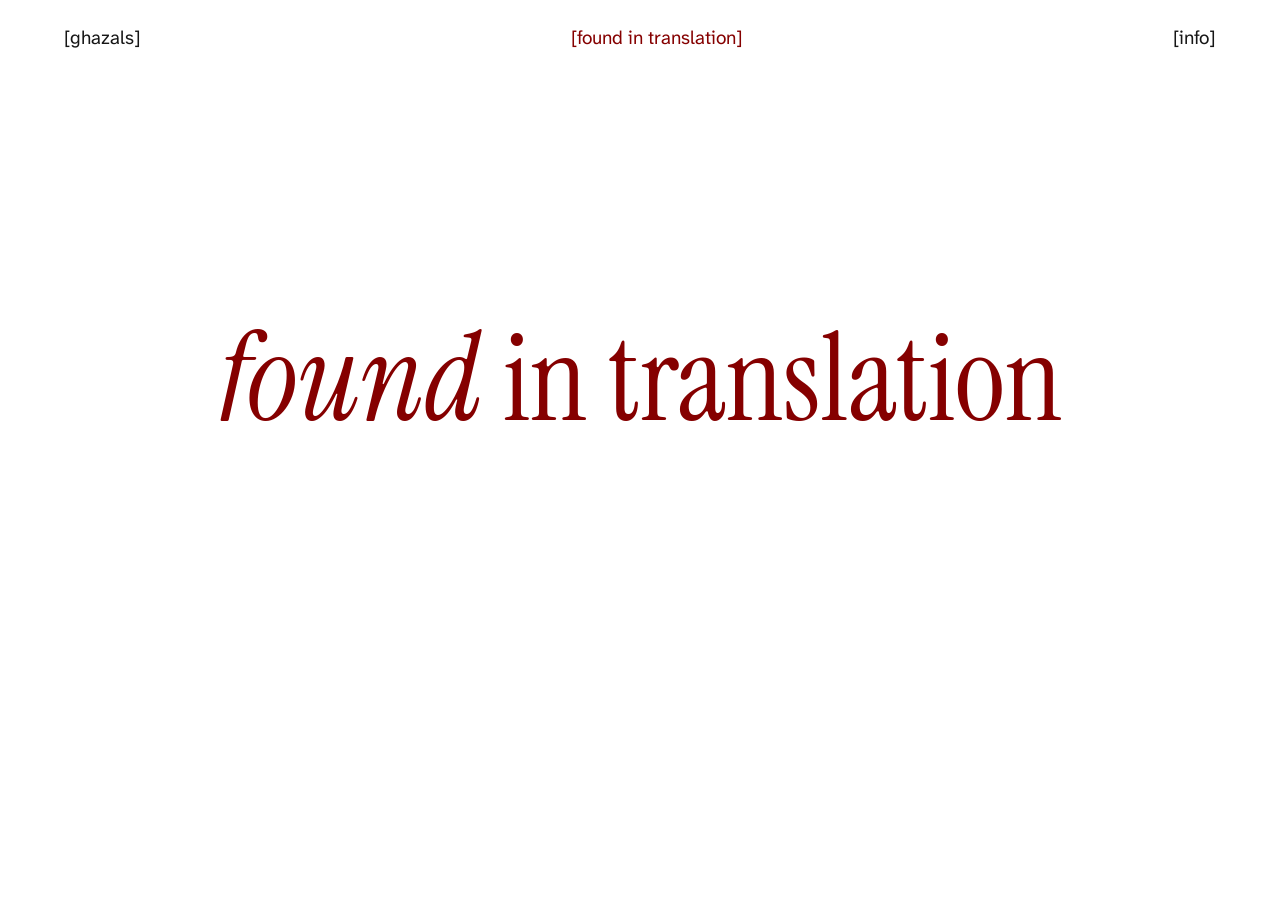
==== index.html @ 8b2f28ed "Generate pages from content, add listening and script choices - Build every page from content/*.json" ====
<!DOCTYPE html>
<html lang="en">
<head>
  <meta charset="UTF-8">
  <meta name="viewport" content="width=device-width, initial-scale=1.0">
  <title>Found in Translation</title>
  <meta name="description" content="A collection of ghazals in their original scripts, with translations and recordings.">
  <script>document.documentElement.classList.add("js");</script>
  <link rel="preconnect" href="https://fonts.googleapis.com">
  <link rel="preconnect" href="https://fonts.gstatic.com" crossorigin>
  <link href="https://fonts.googleapis.com/css2?family=Atkinson+Hyperlegible+Next:wght@400;600&family=Instrument+Serif:ital@0;1&family=Sumana:wght@400;700&family=Noto+Nastaliq+Urdu:wght@400;600&display=swap" rel="stylesheet">
  <link rel="stylesheet" href="style.css">
</head>
<body>
  <a class="skip" href="#main">Skip to content</a>
  <header class="site-nav">
    <a href="ghazals.html">[ghazals]</a>
    <a href="index.html" aria-current="page">[found in translation]</a>
    <a href="info.html">[info]</a>
  </header>

  <main id="main" class="home">
    <h1 id="title"><em>found</em> in translation</h1>
  </main>

  <div class="drift" aria-hidden="true">
      <div><span class="drift-text" data-s="deva" lang="ur-Deva" dir="ltr">फ़ाउंड इन ट्रांसलेशन</span></div>
      <div><span class="drift-text" data-s="arab" lang="ur" dir="rtl">بات کرنی مجھے مشکل</span></div>
      <div><span class="drift-text" data-s="deva" lang="ur-Deva" dir="ltr">फ़ाउंड</span></div>
      <div><span class="drift-text" data-s="arab" lang="ur" dir="rtl">کبھی ایسی تو نہ تھی</span></div>
      <div><span class="drift-text" data-s="deva" lang="ur-Deva" dir="ltr">ट्रांसलेशन</span></div>
      <div><span class="drift-text" data-s="arab" lang="ur" dir="rtl">جیسی اب ہے تری محفل</span></div>
      <div><span class="drift-text" data-s="deva" lang="ur-Deva" dir="ltr">कभी ऐसी तो न थी</span></div>
  </div>
</body>
</html>
---- style.css ----
/* Found in Translation

   Type
   --serif     Instrument Serif: titles and English translation
   --sans      Atkinson Hyperlegible Next: navigation, credits, controls, notes
   --deva      Sumana: poetry and titles in Devanagari
   --nastaliq  Noto Nastaliq Urdu: poetry and titles in Urdu script

   Colour roles
   --ink       text and titles
   --ink-2     explanations and supporting text
   --ink-3     labels, numerals, metadata (4.5:1 or better on white and on --wash)
   --accent    one maroon, used for exactly three things:
               the English translation, the site title, and interactive state
               (hover, current page, selected option, focus ring)
   --wash      background of a highlighted couplet or selected option
   --rule      hairlines */

:root {
  --paper: #ffffff;
  --ink: #161616;
  --ink-2: #3f3f3f;
  --ink-3: #636363;
  --accent: #850000;
  --wash: #f7eeee;
  --rule: #e3dddd;

  --serif: "Instrument Serif", Georgia, serif;
  --sans: "Atkinson Hyperlegible Next", "Atkinson Hyperlegible", system-ui, sans-serif;
  --deva: "Sumana", "Noto Serif Devanagari", serif;
  --nastaliq: "Noto Nastaliq Urdu", "Jameel Noori Nastaleeq", serif;

  --gutter: clamp(16px, 5vw, 64px);
  --measure: 1120px;
  --ease: cubic-bezier(.2, .6, .2, 1);
  --nav-h: 76px;
}

* {
  margin: 0;
  padding: 0;
  box-sizing: border-box;
}

html {
  scroll-padding-block-start: calc(var(--nav-h) + 24px);
}

body {
  font-family: var(--sans);
  font-size: 19px;
  line-height: 1.55;
  color: var(--ink);
  background: var(--paper);
  padding-block-start: var(--nav-h);
  overflow-x: hidden;
  -webkit-text-size-adjust: 100%;
}

a {
  color: inherit;
  text-underline-offset: 4px;
  text-decoration-thickness: 1px;
}

a:hover {
  color: var(--accent);
}

:focus-visible {
  outline: 2px solid var(--accent);
  outline-offset: 3px;
}

.skip {
  position: absolute;
  inset-inline-start: var(--gutter);
  inset-block-start: -100px;
  z-index: 20;
  padding: 10px 16px;
  background: var(--paper);
  border: 2px solid var(--accent);
}

.skip:focus {
  inset-block-start: 12px;
}

/* ---------- Scripts ---------- */

[lang="ur-Deva"], [lang="hi"] {
  font-family: var(--deva);
}

[lang="ur"] {
  font-family: var(--nastaliq);
}

bdi.native {
  color: var(--ink-3);
}

/* Only the chosen script and translation are shown.
   <html data-script data-trans> is set in the markup and updated by ghazal.js. */
html[data-script="deva"] [data-s]:not([data-s="deva"]),
html[data-script="arab"] [data-s]:not([data-s="arab"]),
html[data-script="latn"] [data-s]:not([data-s="latn"]),
html[data-trans="en"] [data-t]:not([data-t="en"]),
html[data-trans="hi"] [data-t]:not([data-t="hi"]) {
  display: none;
}

/* ---------- Bracketed navigation ---------- */

.site-nav {
  position: fixed;
  inset-block-start: 0;
  inset-inline: 0;
  z-index: 10;
  display: flex;
  justify-content: space-between;
  align-items: center;
  gap: 12px;
  min-block-size: var(--nav-h);
  padding-inline: var(--gutter);
  background: var(--paper);
}

.site-nav a {
  display: inline-flex;
  align-items: center;
  min-block-size: 44px;
  font-size: 19px;
  text-decoration: none;
  color: var(--ink);
  transition: color .18s var(--ease);
}

.site-nav a[aria-current="page"],
.site-nav a:hover {
  color: var(--accent);
}

/* ---------- Page frame ---------- */

main {
  max-inline-size: var(--measure);
  margin-inline: auto;
  padding: 0 var(--gutter) 72px;
}

.page-title {
  font-family: var(--serif);
  font-size: clamp(64px, 11vw, 150px);
  font-weight: 400;
  line-height: .95;
  margin-block: 24px 48px;
}

.label {
  font-size: 15px;
  font-weight: 600;
  letter-spacing: .06em;
  text-transform: uppercase;
  color: var(--ink-3);
  margin-block-end: 20px;
}

.label-sm {
  font-size: 16px;
  font-weight: 600;
  color: var(--ink-2);
}

.section {
  padding-block: 48px 8px;
}

.aside {
  max-inline-size: 40em;
  margin-block-end: 20px;
  color: var(--ink-2);
}

/* ---------- Ghazal: title block ---------- */

.work-head {
  padding-block: 24px 44px;
  border-block-end: 1px solid var(--rule);
}

.work-num {
  font-size: 16px;
  color: var(--ink-3);
  margin-block-end: 6px;
}

.work-title {
  font-family: var(--serif);
  font-size: clamp(54px, 9vw, 120px);
  font-weight: 400;
  line-height: .95;
  letter-spacing: -.01em;
  text-wrap: balance;
}

.work-title-script {
  margin-block-start: 18px;
  color: var(--ink-2);
}

.work-title-script [lang="ur-Deva"] {
  font-size: clamp(34px, 4.8vw, 56px);
  line-height: 1.35;
}

.work-title-script [lang="ur"] {
  display: inline-block;
  font-size: clamp(30px, 4.2vw, 48px);
  line-height: 2.1;
}

html[data-script="latn"] .work-title-script {
  display: none;
}

.credits {
  display: grid;
  grid-template-columns: repeat(auto-fit, minmax(200px, 1fr));
  gap: 22px 36px;
  margin-block-start: 36px;
}

.credits dt {
  font-size: 15px;
  color: var(--ink-3);
}

.credits dd {
  font-size: 19px;
  line-height: 1.35;
}

.credits dd small {
  display: block;
  margin-block-start: 2px;
  font-size: 15px;
  color: var(--ink-3);
}

.intro {
  max-inline-size: 38em;
  margin-block-start: 36px;
  font-size: 19px;
  line-height: 1.65;
  color: var(--ink-2);
}

/* ---------- Choices: recordings, script, translation ---------- */

.choice {
  border: 0;
  min-inline-size: 0;
}

.choice legend {
  font-size: 16px;
  font-weight: 600;
  color: var(--ink-2);
  margin-block-end: 10px;
}

.choice-options {
  display: flex;
  flex-wrap: wrap;
  gap: 8px;
}

.choice label {
  position: relative;
  cursor: pointer;
}

.choice input {
  position: absolute;
  opacity: 0;
  inline-size: 1px;
  block-size: 1px;
}

.choice label > span {
  display: inline-flex;
  align-items: center;
  gap: 8px;
  min-block-size: 44px;
  padding-inline: 16px;
  border: 1px solid var(--rule);
  border-radius: 22px;
  font-size: 17px;
  color: var(--ink);
  transition: border-color .18s var(--ease), background-color .18s var(--ease), color .18s var(--ease);
}

.choice label:hover > span {
  border-color: var(--accent);
}

.choice input:checked + span {
  border-color: var(--accent);
  background: var(--wash);
  color: var(--accent);
}

.choice input:focus-visible + span {
  outline: 2px solid var(--accent);
  outline-offset: 3px;
}

.choice bdi[lang="ur"] {
  font-size: 18px;
  line-height: 1;
}

.controls {
  display: flex;
  flex-wrap: wrap;
  gap: 20px 40px;
  margin-block-end: 28px;
}

.controls:empty {
  display: none;
}

/* ---------- Listen ---------- */

.now {
  margin-block-start: 24px;
  max-inline-size: 42em;
}

.now .who {
  font-family: var(--serif);
  font-size: 32px;
  line-height: 1.15;
}

.now .ctx {
  margin-block-start: 4px;
  color: var(--ink-2);
}

.now .about {
  margin-block-start: 8px;
  font-size: 17px;
  color: var(--ink-3);
}

.player {
  margin-block-start: 20px;
  max-inline-size: 640px;
}

.player:empty {
  display: none;
}

.player iframe {
  display: block;
  inline-size: 100%;
  border: 0;
}

.player .yt {
  aspect-ratio: 16 / 9;
}

.player .bc {
  block-size: 120px;
}

.player .provider {
  margin-block-start: 8px;
  font-size: 16px;
  color: var(--ink-3);
}

.player .missing {
  padding: 16px 18px;
  border: 1px dashed var(--ink-3);
  font-size: 17px;
  color: var(--ink-2);
}

/* Native audio player, for recordings hosted with the site */
.audio {
  display: grid;
  grid-template-columns: auto 1fr auto;
  align-items: center;
  gap: 16px;
  padding: 12px 16px;
  border: 1px solid var(--rule);
}

.audio button {
  inline-size: 48px;
  block-size: 48px;
  border-radius: 50%;
  border: 1px solid var(--ink);
  background: var(--paper);
  color: var(--ink);
  font: inherit;
  font-size: 15px;
  cursor: pointer;
}

.audio button:hover {
  border-color: var(--accent);
  color: var(--accent);
}

.audio input[type="range"] {
  inline-size: 100%;
  block-size: 24px;
  accent-color: var(--accent);
}

.audio .time {
  font-variant-numeric: tabular-nums;
  font-size: 16px;
  color: var(--ink-2);
}

.vmap-block {
  margin-block-start: 32px;
}

.vmap-caption {
  margin-block: 4px 12px;
  font-size: 16px;
  color: var(--ink-3);
}

.vmap {
  list-style: none;
  display: flex;
  flex-wrap: wrap;
  gap: 6px;
}

.vmap button {
  font: inherit;
  font-size: 16px;
  min-inline-size: 44px;
  block-size: 44px;
  padding-inline: 8px;
  border: 1px solid var(--ink-3);
  background: var(--paper);
  color: var(--ink);
  cursor: pointer;
  transition: background-color .18s var(--ease), border-color .18s var(--ease);
}

.vmap button[data-state="unknown"] {
  border-style: dashed;
  color: var(--ink-3);
}

.vmap button[data-state="omitted"] {
  border-color: var(--rule);
  color: var(--ink-3);
  text-decoration: line-through;
}

.vmap button[data-state="added"] {
  border: 2px solid var(--ink);
  font-weight: 600;
}

.vmap button sup {
  font-size: 12px;
}

.vmap button.is-active,
.vmap button:hover {
  background: var(--wash);
  border-color: var(--accent);
}

.vmap-legend {
  display: flex;
  flex-wrap: wrap;
  gap: 4px 20px;
  margin-block-start: 12px;
  font-size: 15px;
  color: var(--ink-3);
}

.vmap-legend span::before {
  content: "";
  display: inline-block;
  inline-size: 12px;
  block-size: 12px;
  margin-inline-end: 6px;
  border: 1px solid var(--ink-3);
  vertical-align: -1px;
}

.vmap-legend .lg-unknown::before { border-style: dashed; }
.vmap-legend .lg-added::before { border: 2px solid var(--ink); }

/* ---------- Poem and translation ---------- */

.columns-label {
  display: grid;
  grid-template-columns: 1fr 1fr;
  gap: 56px;
  padding-block-end: 10px;
  padding-inline: 68px 20px;
  font-size: 15px;
  color: var(--ink-3);
  border-block-end: 1px solid var(--rule);
}

.columns-label .tr-label {
  color: var(--accent);
}

.couplets {
  list-style: none;
}

.couplet {
  position: relative;
  display: grid;
  grid-template-columns: 1fr 1fr;
  gap: 10px 56px;
  align-items: start;
  padding-block: 26px;
  padding-inline: 68px 20px;
  border-block-end: 1px solid var(--rule);
  transition: background-color .22s var(--ease);
}

.couplet:focus {
  outline: none;
}

.couplet:focus-visible {
  outline: 2px solid var(--accent);
  outline-offset: -2px;
}

.couplet.is-active {
  background: var(--wash);
}

.c-num {
  position: absolute;
  inset-inline-start: 20px;
  inset-block-start: 30px;
  font-size: 16px;
  color: var(--ink-3);
}

.couplet.is-active .c-num {
  color: var(--accent);
}

.l {
  display: block;
  padding-inline-start: 1em;
  text-indent: -1em;
}

/* Each script gets its own size and leading, set by eye in the browser. */
.src [lang="ur-Deva"] {
  font-size: 24px;
  line-height: 1.8;
}

.src [lang="ur"] {
  font-size: 23px;
  line-height: 2.35;
}

.src [lang="ur-Latn"] {
  font-family: var(--sans);
  font-size: 20px;
  line-height: 1.75;
}

.src .refrain {
  color: var(--ink-2);
}

.tr {
  font-family: var(--serif);
  font-size: 26px;
  line-height: 1.4;
  color: var(--accent);
}

.tr-missing,
.text-note {
  font-family: var(--sans);
  font-size: 17px;
  color: var(--ink-3);
}

/* Glossary: opens with its couplet when scripting is on, always shown otherwise */
.gloss {
  grid-column: 1 / -1;
  display: grid;
  grid-template-rows: 1fr;
  transition: grid-template-rows .26s var(--ease), opacity .26s var(--ease);
}

.gloss > dl {
  overflow: hidden;
  display: flex;
  flex-wrap: wrap;
  gap: 6px 32px;
  padding-block-start: 10px;
  font-size: 16px;
  line-height: 1.5;
  color: var(--ink-2);
}

.gloss dt {
  display: inline;
  color: var(--ink);
}

.gloss .term[lang="ur-Deva"] { font-size: 18px; }
.gloss .term[lang="ur"] { font-size: 17px; line-height: 2; }
.gloss .term[lang="ur-Latn"] { font-weight: 600; }

.gloss .tl {
  margin-inline-start: 8px;
  color: var(--ink-3);
}

html[data-script="latn"] .gloss .tl {
  display: none;
}

.gloss dd {
  display: inline;
}

.gloss dd::before {
  content: ": ";
}

.js .gloss {
  grid-template-rows: 0fr;
  opacity: 0;
}

.js .couplet.is-active .gloss {
  grid-template-rows: 1fr;
  opacity: 1;
}

/* ---------- Notes and sources ---------- */

.notes {
  margin-block-start: 24px;
}

.notes-list {
  display: grid;
  gap: 22px;
  max-inline-size: 52em;
  font-size: 17px;
  color: var(--ink-2);
}

.notes-list > div {
  display: grid;
  grid-template-columns: 180px 1fr;
  gap: 4px 28px;
  padding-block-start: 18px;
  border-block-start: 1px solid var(--rule);
}

.notes-list dt {
  font-weight: 600;
  color: var(--ink);
}

.notes-list ul {
  list-style: none;
  display: grid;
  gap: 10px;
}

.notes-list .who,
.notes-list b {
  font-weight: 600;
  color: var(--ink);
}

.notes-list .ctx::after,
.notes-list .what::after {
  content: " · ";
}

.notes-list .what,
.notes-list .missing {
  color: var(--ink-3);
}

/* ---------- Previous / next ---------- */

.pager {
  display: grid;
  grid-template-columns: 1fr 1fr;
  gap: 24px;
  max-inline-size: var(--measure);
  margin-inline: auto;
  padding: 32px var(--gutter) 64px;
  border-block-start: 1px solid var(--rule);
}

.pager a {
  display: block;
  padding-block: 6px;
  text-decoration: none;
  color: var(--ink);
}

.pager .next {
  grid-column: 2;
  text-align: end;
}

.pager .dir {
  display: block;
  font-size: 17px;
  color: var(--ink-2);
}

.pager .to {
  display: block;
  margin-block-start: 2px;
  font-family: var(--serif);
  font-size: 28px;
  line-height: 1.2;
}

.pager a:hover .dir,
.pager a:hover .to {
  color: var(--accent);
}

/* ---------- Ghazal list ---------- */

.entries {
  list-style: none;
}

.entry {
  display: grid;
  grid-template-columns: 64px 1fr;
  gap: 0 24px;
  padding-block: 32px;
  border-block-start: 1px solid var(--rule);
}

.entry .n {
  font-size: 18px;
  color: var(--ink-3);
  padding-block-start: 12px;
}

.entry h2 {
  font-family: var(--serif);
  font-size: clamp(36px, 4.8vw, 56px);
  font-weight: 400;
  line-height: 1.05;
}

.entry h2 a {
  text-decoration: none;
}

.entry .meta {
  margin-block-start: 8px;
  font-size: 16px;
  color: var(--ink-3);
}

.entry .summary {
  margin-block-start: 14px;
  max-inline-size: 38em;
  line-height: 1.65;
  color: var(--ink-2);
}

/* ---------- Info ---------- */

.prose {
  max-inline-size: 38em;
}

.prose h2 {
  font-family: var(--serif);
  font-size: clamp(34px, 4.6vw, 50px);
  font-weight: 400;
  line-height: 1.1;
  margin-block-start: 56px;
}

.prose h2:first-child {
  margin-block-start: 0;
}

.prose p {
  margin-block-start: 14px;
  font-size: 20px;
  line-height: 1.7;
  color: var(--ink-2);
}

/* ---------- Home ---------- */

.home {
  min-block-size: calc(100vh - var(--nav-h) - 72px);
  display: grid;
  place-items: center;
}

#title {
  position: relative;
  z-index: 1;
  font-family: var(--serif);
  font-size: clamp(56px, 9.5vw, 128px);
  font-weight: 400;
  line-height: .95;
  text-align: center;
  color: var(--accent);
  margin-block-end: 8vh;
}

.drift {
  position: fixed;
  inset: 0;
  z-index: -1;
  overflow: hidden;
  pointer-events: none;
}

.drift > div {
  position: absolute;
  opacity: 0;
  color: var(--ink-3);
  animation: drift 12s linear infinite;
}

.drift [lang="ur-Deva"] { font-size: 26px; }
.drift [lang="ur"] { font-size: 23px; line-height: 2.2; }

.drift > div:nth-child(1) { inset-inline-start: 8vw;  inset-block-start: 18vh; animation-delay: 0s; }
.drift > div:nth-child(2) { inset-inline-start: 58vw; inset-block-start: 14vh; animation-delay: 4s; }
.drift > div:nth-child(3) { inset-inline-start: 52vw; inset-block-start: 66vh; animation-delay: 8s; }
.drift > div:nth-child(4) { inset-inline-start: 12vw; inset-block-start: 72vh; animation-delay: 6s; }
.drift > div:nth-child(5) { inset-inline-start: 74vw; inset-block-start: 28vh; animation-delay: 2s; }
.drift > div:nth-child(6) { inset-inline-start: 5vw;  inset-block-start: 58vh; animation-delay: 10s; }
.drift > div:nth-child(7) { inset-inline-start: 36vw; inset-block-start: 84vh; animation-delay: 5s; }

@keyframes drift {
  0%   { opacity: 0; transform: scale(.9); }
  20%  { opacity: .7; transform: scale(1); }
  45%  { opacity: .7; }
  70%  { opacity: 0; transform: scale(1.35); }
  100% { opacity: 0; }
}

/* ---------- Small screens ---------- */

@media (max-width: 760px) {
  :root {
    --nav-h: 60px;
  }

  body {
    font-size: 18px;
  }

  .site-nav a {
    font-size: 16px;
  }

  .columns-label {
    display: none;
  }

  .couplet {
    grid-template-columns: 1fr;
    padding-block: 22px;
    padding-inline: 42px 12px;
  }

  .c-num {
    inset-inline-start: 12px;
    inset-block-start: 28px;
  }

  .src [lang="ur-Deva"] { font-size: 20px; }
  .src [lang="ur"] { font-size: 19px; line-height: 2.3; }
  .src [lang="ur-Latn"] { font-size: 19px; }

  .tr {
    font-size: 23px;
    padding-block-start: 4px;
  }

  .notes-list > div {
    grid-template-columns: 1fr;
  }

  .entry {
    grid-template-columns: 1fr;
  }

  .entry .n {
    padding-block-start: 0;
  }

  .pager .to {
    font-size: 22px;
  }

  .drift [lang="ur-Deva"] { font-size: 18px; }
  .drift [lang="ur"] { font-size: 17px; }

  .drift > div:nth-child(2) { inset-inline-start: 40vw; inset-block-start: 10vh; }
  .drift > div:nth-child(5) { inset-inline-start: 56vw; inset-block-start: 26vh; }
  .drift > div:nth-child(6) { inset-block-start: 62vh; }
}

@media (prefers-reduced-motion: reduce) {
  *,
  *::before,
  *::after {
    transition-duration: 0s !important;
  }

  .drift > div {
    animation: none;
    opacity: .35;
  }
}
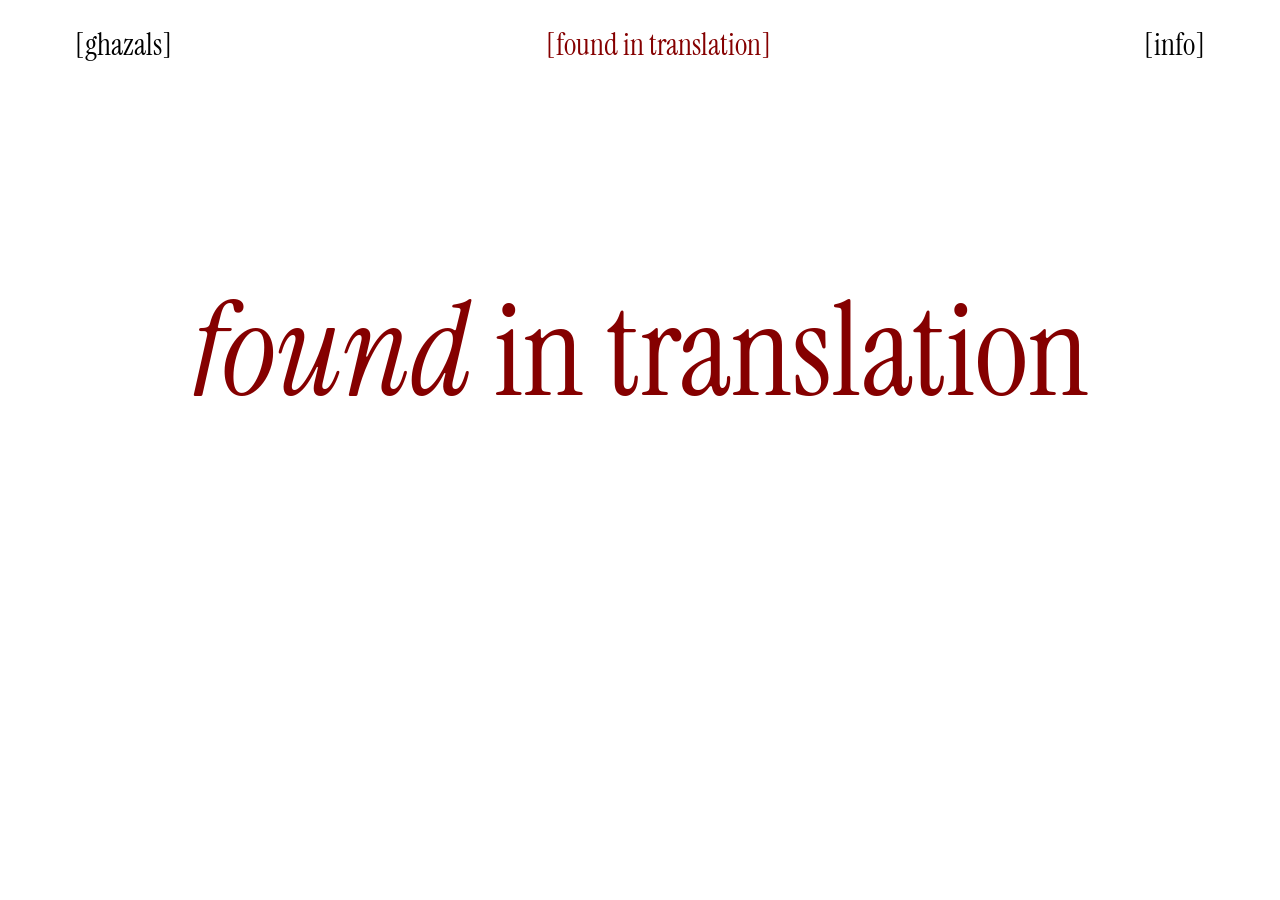
==== commit 75176c8c: "Make the header a real nav, first in the page, with current-page state The [ghazals] [found in trans" ====
--- a/index.html
+++ b/index.html
@@ -1,36 +1,39 @@
-<!DOCTYPE html>
+<!DOCTYPE html> 
 <html lang="en">
 <head>
-  <meta charset="UTF-8">
-  <meta name="viewport" content="width=device-width, initial-scale=1.0">
-  <title>Found in Translation</title>
-  <meta name="description" content="A collection of ghazals in their original scripts, with translations and recordings.">
-  <script>document.documentElement.classList.add("js");</script>
-  <link rel="preconnect" href="https://fonts.googleapis.com">
-  <link rel="preconnect" href="https://fonts.gstatic.com" crossorigin>
-  <link href="https://fonts.googleapis.com/css2?family=Atkinson+Hyperlegible+Next:wght@400;600&family=Instrument+Serif:ital@0;1&family=Sumana:wght@400;700&family=Noto+Nastaliq+Urdu:wght@400;600&display=swap" rel="stylesheet">
-  <link rel="stylesheet" href="style.css">
+    <meta charset="UTF-8">
+    <meta name="viewport" content="width=device-width, initial-scale=1.0">
+    <title>Project 1</title>
+    <link rel="preconnect" href="https://fonts.googleapis.com">
+    <link rel="preconnect" href="https://fonts.gstatic.com" crossorigin>
+    <link href="https://fonts.googleapis.com/css2?family=Instrument+Serif:ital@0;1&display=swap" rel="stylesheet">
+    <link href="https://fonts.googleapis.com/css2?family=Sumana:wght@400;700&display=swap" rel="stylesheet">
+    <link rel="stylesheet" href="entry1.css">
 </head>
 <body>
-  <a class="skip" href="#main">Skip to content</a>
-  <header class="site-nav">
-    <a href="ghazals.html">[ghazals]</a>
-    <a href="index.html" aria-current="page">[found in translation]</a>
-    <a href="info.html">[info]</a>
+  <header>
+    <nav class="site-nav" aria-label="Site">
+      <a href="song.html" class="nav-link no-underline">[ghazals]</a>
+      <a href="index.html" class="nav-link no-underline" aria-current="page">[found in translation]</a>
+      <a href="info.html" class="nav-link no-underline">[info]</a>
+    </nav>
   </header>
+  <div class="content">
+    <h1 id="title"><em>found</em> in translation</h1>
+  </div>
+  <!-- removed for now <h2 id="subtitle">....a collection of ghazals & their translations</h2> -->
 
-  <main id="main" class="home">
-    <h1 id="title"><em>found</em> in translation</h1>
-  </main>
+  <!-- Hindi Text Section -->
+  <div class="animated-text-wrapper">
+    <div class="text-container sumana-regular">
+        <div>फ़ाउंड इन ट्रांसलेशन</div>  <!-- 1 -->
+          <div>फ़ाउंड</div> <!-- 2 -->
+          <div>इन </div> <!-- 3 -->
+          <div>ट्रांसलेशन</div> <!-- 4 -->
+          <div>फ़ाउंड इन ट्रांसलेशन</div>  <!-- 5 -->
+          <div> इन ट्रांसलेशन</div>  <!-- 6 -->
+      </div>
+  </div>
 
-  <div class="drift" aria-hidden="true">
-      <div><span class="drift-text" data-s="deva" lang="ur-Deva" dir="ltr">फ़ाउंड इन ट्रांसलेशन</span></div>
-      <div><span class="drift-text" data-s="arab" lang="ur" dir="rtl">بات کرنی مجھے مشکل</span></div>
-      <div><span class="drift-text" data-s="deva" lang="ur-Deva" dir="ltr">फ़ाउंड</span></div>
-      <div><span class="drift-text" data-s="arab" lang="ur" dir="rtl">کبھی ایسی تو نہ تھی</span></div>
-      <div><span class="drift-text" data-s="deva" lang="ur-Deva" dir="ltr">ट्रांसलेशन</span></div>
-      <div><span class="drift-text" data-s="arab" lang="ur" dir="rtl">جیسی اب ہے تری محفل</span></div>
-      <div><span class="drift-text" data-s="deva" lang="ur-Deva" dir="ltr">कभी ऐसी तो न थी</span></div>
-  </div>
 </body>
 </html>
--- a/entry1.css
+++ b/entry1.css
@@ -0,0 +1,246 @@
+*{
+  margin: 0;
+  padding: 0;
+  box-sizing: border-box;
+  }
+  body {
+  font-family: "instrument-serif", serif;
+  margin-top: 40px;
+  padding-top: 60px;
+  overflow-x: hidden;
+  }
+  
+  header {
+    padding: 25px;
+    position: fixed;
+    top: 0;
+    width: 100%;
+    z-index: 10;
+  }
+
+  /* Site nav: [ghazals] [found in translation] [info]; the current page is red */
+  .site-nav {
+    display: flex;
+    justify-content: space-between;
+    align-items: center;
+  }
+
+  .nav-link {
+    font-family: "Instrument Serif", serif;
+    font-size: 30px;
+    color: rgb(0, 0, 0);
+    padding: 0 50px;
+  }
+
+  .nav-link[aria-current] {
+    color: #850000;
+  }
+
+  .nav-link:focus-visible {
+    outline: 1px solid #850000;
+    outline-offset: 4px;
+  }
+
+  .no-underline {
+    text-decoration: none;
+    color: inherit;
+    }
+  
+  .no-underline h2{
+      text-decoration: none;
+      color: inherit;
+      }
+  
+  .no-underline:hover, 
+  .no-underline:hover h2 {
+      color: #a60000 !important; /* Prevents color change on hover */
+    }
+
+  .instrument-serif-regular {
+  font-family: "Instrument Serif", serif;
+  font-weight: 400;
+  font-style: normal;
+  }
+
+  .instrument-serif-regular-italic {
+  font-family: "Instrument Serif", serif;
+  font-weight: 400;
+  font-style: italic;
+  }
+
+  /* Apply specific font styles to elements */
+  p {
+  font-family: "Instrument Serif", serif;
+  font-size: 30px;
+  font-weight: lighter;
+  color: rgb(0, 0, 0);
+  padding-left: 50px;
+  padding-right: 50px;
+  margin-bottom: 50px;
+}
+
+  h3 {
+  font-family: "Instrument Serif", serif;
+  font-size: 30px;
+  font-weight: lighter;
+  color: rgb(0, 0, 0);
+  /* padding-left: 160px; */
+  padding-left: 50px;
+  padding-right: 50px;
+  margin-bottom: 0px;
+  }
+
+  h2 {
+  font-family: "Instrument Serif", serif;
+  font-size: 50px;
+  font-weight: lighter;
+  color: rgb(0, 0, 0);
+  padding-left: 50px;
+  padding-right: 50px;
+  margin-bottom: 0px;
+  line-height: 80px;
+  }
+
+  h1 {
+  font-family: "Instrument Serif", serif;
+  font-size: 130px;
+  font-weight: lighter;
+  color: rgb(0, 0, 0);
+  padding-left: 50px;
+  padding-right: 50px;
+  /* padding-top: 20px;
+  margin-bottom: 20px; */
+  }
+  
+/* Text Animation Section */
+.animated-text-wrapper {
+  position: absolute;
+  top: 0;
+  left: 0;
+  width: 100vw;
+  height: 100vh;
+  overflow: hidden;
+  z-index: -1; /* Place it behind other content */
+}
+
+.sumana-regular {
+  font-family: "Sumana", serif;
+  font-weight: 400;
+  font-style: normal;
+}
+
+.sumana-bold {
+  font-family: "Sumana", serif;
+  font-weight: 700;
+  font-style: normal;
+}
+
+.text-container {
+  font-weight: lighter;
+  font-family: "Sumana", serif;
+  font-size: 40px;
+  position: absolute;
+  top: 0;
+  left: 0;
+  width: 100%;
+  height: 100%;
+  display: flex;
+  justify-content: center;
+  align-items: center;
+}
+
+.text-container > div {
+  animation: come2life linear 10s infinite;
+  transform-origin: center center;
+  opacity: 0;
+  position: absolute;
+  backface-visibility: show;
+  color: rgb(0, 0, 0); /* animated text color - all */ 
+}
+
+.text-container > div:nth-child(1) { 
+  left: 10vw;
+  top: 20vh;
+  animation-delay: 0s;
+}
+
+.text-container > div:nth-child(2) {
+  left: 55vw;
+  top: 15vh;
+  animation-delay: 4s;
+}
+
+.text-container > div:nth-child(3) {
+  left: 50vw;
+  top: 50vh;
+  animation-delay: 8s;
+}
+
+.text-container > div:nth-child(4) {
+  left: 25vw;
+  top: 70vh;
+  animation-delay: 6s;
+}
+
+.text-container > div:nth-child(5) {
+  top: 70vh;
+  animation-delay: 2s;
+  right: 15vw;
+}
+
+.text-container > div:nth-child(6) {
+  top: 10vh;
+  animation-delay: 8s;
+  right: 15vw;
+  font-size: xx-large;
+  color: rgb(0, 0, 0);
+}
+
+#title {
+  text-align: center;
+  /*margin-top: 160px;  Adjust the value as needed */
+  top: 13vw;
+  position: relative;
+  z-index: 1; /* Ensure it is above the animation */
+  color: #850000; /* Ensure the title text is visible */
+}
+
+@keyframes come2life {
+  0% {
+      transform: scale3d(0,0,1) rotate(0.02deg);
+      opacity: 0;
+      filter: blur(10px);
+  }
+  25% {
+      transform: scale3d(1,1,1) rotate(0.02deg);
+      opacity: 1;
+      filter: blur(0px);
+  }
+  40% {
+      opacity: 1;
+      filter: blur(0px);
+  }
+  80% {
+      opacity: 0;
+  }
+  100% {
+      transform: scale3d(4,4,1) rotate(0.02deg);
+      filter: blur(10px);
+  }
+}
+
+/* Responsive Design Adjustments */
+@media (max-width: 768px) {
+  .site-nav {
+      flex-direction: column;
+      align-items: flex-start;
+  }
+
+  .animated-text-wrapper {
+      height: 60vh; /* Adjust height for mobile */
+  }
+
+  .text-container > div {
+      font-size: 24px; /* Smaller font size on mobile */
+  }
+}
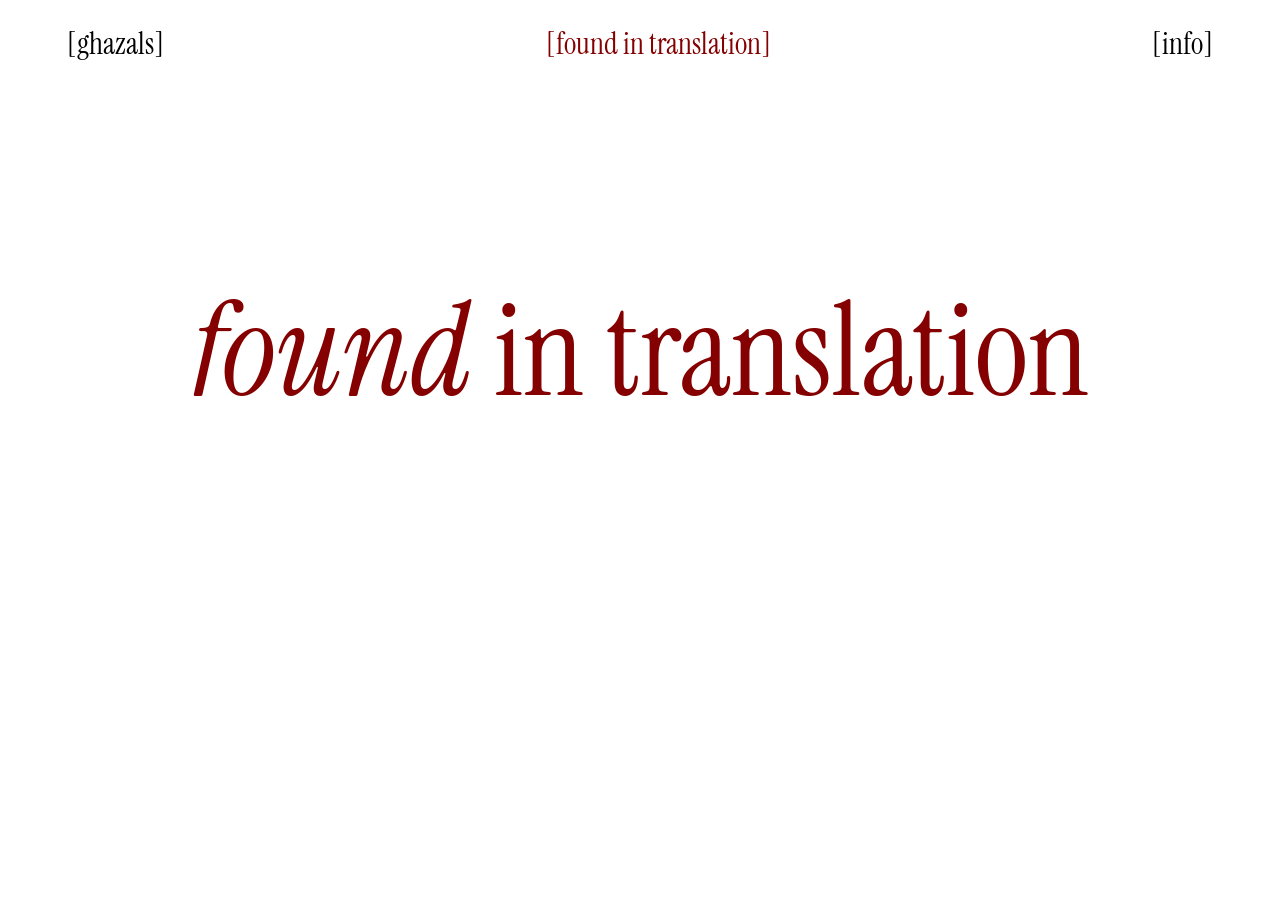
==== commit 90f6dbf3: "Merge entry1.css into style.css; one stylesheet for every page The landing page's rules (title, anim" ====
--- a/index.html
+++ b/index.html
@@ -8,9 +8,9 @@
     <link rel="preconnect" href="https://fonts.gstatic.com" crossorigin>
     <link href="https://fonts.googleapis.com/css2?family=Instrument+Serif:ital@0;1&display=swap" rel="stylesheet">
     <link href="https://fonts.googleapis.com/css2?family=Sumana:wght@400;700&display=swap" rel="stylesheet">
-    <link rel="stylesheet" href="entry1.css">
+    <link rel="stylesheet" href="style.css">
 </head>
-<body>
+<body class="home">
   <header>
     <nav class="site-nav" aria-label="Site">
       <a href="song.html" class="nav-link no-underline">[ghazals]</a>
--- a/style.css
+++ b/style.css
@@ -0,0 +1,604 @@
+*{
+margin: 0;
+padding: 0;
+box-sizing: border-box;
+}
+
+body {
+font-family: "instrument-serif", serif;
+margin-top: 40px;
+padding-top: 60px;
+overflow-x: hidden;
+}
+header {
+padding: clamp(12px, 2vw, 25px) clamp(16px, 5.25vw, 75px); /* the side padding used to sit on each nav link */
+background-color: #ffffff;
+position: fixed;
+top: 0;
+width: 100%;
+z-index: 10;
+}
+/* Site nav: [ghazals] [found in translation] [info]; the current page is red */
+.site-nav {
+display: flex;
+flex-wrap: wrap;
+justify-content: space-between;
+align-items: center;
+column-gap: 0.5em;
+}
+.nav-link {
+font-family: "Instrument Serif", serif;
+font-size: clamp(18px, 0.9rem + 1.2vw, 30px);
+padding: 0;
+}
+.nav-link[aria-current] {
+color: #850000;
+}
+.nav-link:focus-visible {
+outline: 1px solid #850000;
+outline-offset: 4px;
+}
+
+
+/* [prev] / [next] */
+.pager {
+  display: flex;
+  justify-content: space-between;
+  max-width: 1100px;
+  margin: 0 auto;
+  padding: 25px clamp(16px, 3.5vw, 50px) 50px;
+  font-family: "Instrument Serif", serif;
+  font-size: clamp(20px, 1rem + 1.1vw, 30px);
+}
+
+.pager a:only-child {
+  margin-left: auto; /* a lone [next] sits on the right */
+}
+
+.pager a:focus-visible {
+  outline: 1px solid #850000;
+  outline-offset: 4px;
+}
+/* currently hidden 
+.scroll-to-top {
+position: fixed;
+bottom: 20px;
+right: 20px;
+width: 40px;
+height: 40px;
+cursor: pointer;
+z-index: 100;
+display: none;
+} */
+
+
+.grid-container {
+  display: grid;
+  grid-template-columns: repeat(6, 1fr); /* 6 equal */
+  gap: 10px; /* SPACE between */
+  width: 100%;
+  max-width: max-content; /* LIMIT ! */
+  margin: auto; /* CenterED */
+}
+
+.text-1 {
+  grid-column: 2 / span 3; /* Starts in column 1, for 2 columns */
+  word-wrap: break-word; /* Breaks long words */
+  overflow-wrap: break-word;
+}
+
+.text-2 {
+  grid-column: 3 / span 3; 
+  /* word-wrap: break-word;
+  overflow-wrap: break-word;*/
+}
+
+.text-3 {
+  grid-column: 2 / span 3; 
+  word-wrap: break-word; 
+  overflow-wrap: break-word;
+}
+
+.text-4 {
+  grid-column: 2 / span 3; /* text 4-7 for ghazals page */
+  word-wrap: break-word; 
+  overflow-wrap: break-word;
+}
+
+.text-5 {
+  grid-column: 4 / span 3; 
+  /* word-wrap: break-word;
+  overflow-wrap: break-word;*/
+}
+
+.text-6 {
+  grid-column: 2 / span 3; 
+  word-wrap: break-word; 
+  overflow-wrap: break-word;
+}
+
+.text-7 {
+  grid-column: 4 / span 3; 
+  word-wrap: break-word; 
+  overflow-wrap: break-word;
+}
+
+/* Couplets: each unit pairs the original with its translation (built by render.js) */
+.couplets {
+  max-width: 1100px;
+  margin: 0 auto 50px;
+  padding: 0 clamp(16px, 3.5vw, 50px);
+}
+
+.couplets-head,
+.couplet {
+  display: grid;
+  grid-template-columns: repeat(2, minmax(0, 1fr)); /* never wider than the page */
+  column-gap: 50px;
+}
+
+.couplets-head h2 {
+  padding: 0;
+}
+
+.couplet {
+  position: relative; /* anchors .couplet-n */
+  font-family: "Instrument Serif", serif;
+  font-size: clamp(20px, 1rem + 1.1vw, 30px);
+  line-height: 1.3;
+  margin-bottom: 30px;
+  overflow-wrap: break-word;
+  transition: opacity 0.2s;
+}
+
+.couplet .original {
+  font-family: "Sumana", serif;
+  color: #000000;
+}
+
+.translation {
+  color: #9d0000;
+}
+
+.deva {
+  font-family: "Sumana", serif;
+}
+
+/* [literal] / [translation] */
+.view-toggle {
+  display: flex;
+  gap: 0.5em;
+  margin: -10px 0 30px 50%;
+  padding-left: 25px; /* half the column gap: lines up with the translation column */
+}
+
+.view-toggle button {
+  font: inherit;
+  font-family: "Instrument Serif", serif;
+  font-size: clamp(20px, 1rem + 1.1vw, 30px);
+  color: #000000;
+  background: none;
+  border: 0;
+  padding: 0;
+  cursor: pointer;
+}
+
+.view-toggle button[aria-pressed="true"] {
+  color: #9d0000;
+}
+
+.view-toggle button:hover {
+  color: #850000;
+}
+
+/* Literal view: the gloss sits above the translation, so the gap shows */
+.gloss {
+  display: none;
+  font-style: italic;
+  color: #000000;
+}
+
+.couplets[data-view="literal"] .gloss {
+  display: block;
+  margin-bottom: 0.4em;
+}
+
+/* Glossary words: underlined in the original; the note opens under the line */
+.term {
+  font: inherit;
+  color: inherit;
+  background: none;
+  border: 0;
+  padding: 0;
+  text-indent: 0;
+  position: relative;
+  z-index: 1; /* above the next line's tall Devanagari line box, so the pointer reaches it */
+  cursor: pointer;
+  text-decoration: underline;
+  text-decoration-thickness: 1px;
+  text-underline-offset: 0.3em;
+}
+
+.term[aria-expanded="true"] {
+  text-decoration-color: #9d0000;
+}
+
+.term:focus-visible {
+  outline: 1px solid #850000;
+  outline-offset: 2px;
+}
+
+.term-note {
+  display: block;
+  font-family: "Instrument Serif", serif;
+  font-style: italic;
+  font-size: 0.75em;
+  color: #000000;
+  padding-left: 1em;
+  margin-bottom: 0.3em;
+}
+
+.term-note[hidden] {
+  display: none;
+}
+
+.couplet .line {
+  display: block;
+  position: relative; /* fixed paint order, so dimming a line never changes which line is under the pointer */
+  padding-left: 1em; /* hanging indent: a wrapped line reads as a continuation */
+  text-indent: -1em;
+  transition: opacity 0.2s;
+}
+
+/* Highlight: everything except the active couplet (and line) recedes */
+.couplets.is-active .couplet:not(.is-active),
+.couplet.has-line .line:not(.is-active) {
+  opacity: 0.3;
+}
+
+/* A couplet the selected version does not sing; hovering or focusing it brings it back */
+.couplet.unsung {
+  opacity: 0.3;
+}
+
+.couplets .couplet.unsung.is-active {
+  opacity: 1;
+}
+
+.couplet-n {
+  position: absolute;
+  left: -2em;
+  top: 0.4em;
+  font-family: "Instrument Serif", serif;
+  font-size: 0.6em;
+  color: #000000;
+}
+
+.couplet:focus {
+  outline: none;
+}
+
+/* Versions: renditions and the map of which couplets each one sings, in order */
+.versions {
+  max-width: 1100px;
+  margin: 0 auto 50px;
+  padding: 0 clamp(16px, 3.5vw, 50px);
+}
+
+.versions h2 {
+  padding: 0;
+}
+
+.versions ul {
+  list-style: none;
+}
+
+.version-row {
+  display: flex;
+  flex-wrap: wrap;
+  align-items: baseline;
+  column-gap: 1em;
+  font-family: "Instrument Serif", serif;
+  font-size: clamp(20px, 1rem + 1.1vw, 30px);
+  line-height: 1.3;
+}
+
+.version-pick {
+  font: inherit;
+  color: #000000;
+  background: none;
+  border: 0;
+  padding: 0;
+  cursor: pointer;
+  text-align: left;
+  display: flex;
+  flex-wrap: wrap;
+  align-items: baseline;
+  column-gap: 1em;
+}
+
+.version-name {
+  min-width: 10em;
+}
+
+.version-map {
+  display: flex;
+  flex-wrap: wrap;
+}
+
+.map-mark {
+  width: 1.4em;
+  text-align: center;
+}
+
+.version-pick[aria-pressed="true"] {
+  color: #9d0000;
+}
+
+.version-pick:hover,
+.version-link:hover {
+  color: #850000;
+}
+
+.version-pick:focus-visible,
+.version-link:focus-visible {
+  outline: 1px solid #850000;
+  outline-offset: 4px;
+}
+
+.version-note {
+  font-style: italic;
+  font-size: 0.75em;
+}
+
+.couplet:focus-visible {
+  outline: 1px solid #850000;
+  outline-offset: 10px;
+}
+
+@media (prefers-reduced-motion: reduce) {
+  .couplet,
+  .couplet .line {
+    transition: none;
+  }
+}
+
+
+
+.no-underline {
+  text-decoration: none;
+  color: inherit;
+  }
+
+  .no-underline h2{
+    text-decoration: none;
+    color: inherit;
+    }
+
+  .no-underline:hover {
+    color: #a60000; /* Prevents color change on hover */
+  }
+
+.instrument-serif-regular {
+font-family: "Instrument Serif", serif;
+font-weight: 400;
+font-style: normal;
+}
+.instrument-serif-regular-italic {
+font-family: "Instrument Serif", serif;
+font-weight: 400;
+font-style: italic;
+}
+/* Apply specific font styles to elements */
+p {
+  font-family: "Instrument Serif", serif;
+  font-size: clamp(20px, 1rem + 1.1vw, 30px);
+  font-weight: lighter;
+  padding-left: clamp(16px, 3.5vw, 50px);
+  padding-right: clamp(16px, 3.5vw, 50px);
+  margin-bottom: 50px;
+}
+  h3 {
+  font-family: "Instrument Serif", serif;
+  font-size: clamp(20px, 1rem + 1.1vw, 30px);
+  font-weight: lighter;
+  /* padding-left: 160px; */
+  padding-left: clamp(16px, 3.5vw, 50px);
+  padding-right: clamp(16px, 3.5vw, 50px);
+  margin-bottom: 0px;
+  }
+h2 {
+font-family: "Instrument Serif", serif;
+font-size: clamp(30px, 1.2rem + 2.2vw, 50px);
+font-weight: lighter;
+color: rgb(0, 0, 0);
+padding-left: clamp(16px, 3.5vw, 50px);
+padding-right: clamp(16px, 3.5vw, 50px);
+margin-bottom: 0px;
+line-height: 1.6;
+}
+h1 {
+font-family: "Instrument Serif", serif;
+font-size: clamp(64px, 2rem + 9vw, 150px);
+font-weight: lighter;
+color: #850000;
+padding-left: clamp(16px, 3.5vw, 50px);
+padding-right: clamp(16px, 3.5vw, 50px);
+/* padding-top: 20px;
+margin-bottom: 20px; */
+}
+
+/* Song pages: a smaller title, so the verses lead */
+.song-title {
+  font-size: clamp(44px, 1.5rem + 5vw, 96px);
+  line-height: 1.05;
+  margin-bottom: 0.3em;
+}
+
+.sumana-regular {
+  font-family: "Sumana", serif;
+  font-weight: 400;
+  font-style: normal;
+  line-height: 1.3;
+}
+
+.sumana-bold {
+  font-family: "Sumana", serif;
+  font-weight: 700;
+  font-style: normal;
+  line-height: 1.3;
+}
+
+/* Narrow screens: each couplet stacks, original above translation */
+@media (max-width: 700px) {
+  .couplets-head {
+    display: none; /* black and red already tell the two apart */
+  }
+
+  .couplet {
+    grid-template-columns: minmax(0, 1fr);
+    row-gap: 0.4em;
+  }
+
+  .couplet-n {
+    position: static;
+    order: -1; /* above the couplet instead of in a margin there is no room for */
+  }
+
+  .view-toggle {
+    margin-left: 0;
+    padding-left: 0;
+  }
+
+  .version-name {
+    min-width: 0;
+  }
+}
+
+/* Responsive design */
+@media (max-width: 768px) {
+  .grid-container {
+    grid-template-columns: minmax(0, 1fr); /* one column: titles and blurbs run full width */
+  }
+  .grid-container > * {
+    grid-column: 1 / -1;
+  }
+}
+
+/* Landing page (index.html): title over drifting Devanagari */
+.home header {
+  background-color: transparent; /* lets the animation show behind the nav */
+}
+
+#title {
+  font-size: clamp(64px, 2rem + 8vw, 130px);
+  text-align: center;
+  top: 13vw;
+  position: relative;
+  z-index: 1; /* above the animation */
+  color: #850000;
+}
+
+.animated-text-wrapper {
+  position: absolute;
+  top: 0;
+  left: 0;
+  width: 100vw;
+  height: 100vh;
+  overflow: hidden;
+  z-index: -1; /* behind other content */
+}
+
+.text-container {
+  font-weight: lighter;
+  font-family: "Sumana", serif;
+  font-size: 40px;
+  line-height: normal;
+  position: absolute;
+  top: 0;
+  left: 0;
+  width: 100%;
+  height: 100%;
+  display: flex;
+  justify-content: center;
+  align-items: center;
+}
+
+.text-container > div {
+  animation: come2life linear 10s infinite;
+  transform-origin: center center;
+  opacity: 0;
+  position: absolute;
+  color: rgb(0, 0, 0);
+}
+
+.text-container > div:nth-child(1) {
+  left: 10vw;
+  top: 20vh;
+  animation-delay: 0s;
+}
+
+.text-container > div:nth-child(2) {
+  left: 55vw;
+  top: 15vh;
+  animation-delay: 4s;
+}
+
+.text-container > div:nth-child(3) {
+  left: 50vw;
+  top: 50vh;
+  animation-delay: 8s;
+}
+
+.text-container > div:nth-child(4) {
+  left: 25vw;
+  top: 70vh;
+  animation-delay: 6s;
+}
+
+.text-container > div:nth-child(5) {
+  top: 70vh;
+  animation-delay: 2s;
+  right: 15vw;
+}
+
+.text-container > div:nth-child(6) {
+  top: 10vh;
+  animation-delay: 8s;
+  right: 15vw;
+  font-size: xx-large;
+}
+
+@keyframes come2life {
+  0% {
+    transform: scale3d(0, 0, 1) rotate(0.02deg);
+    opacity: 0;
+    filter: blur(10px);
+  }
+  25% {
+    transform: scale3d(1, 1, 1) rotate(0.02deg);
+    opacity: 1;
+    filter: blur(0px);
+  }
+  40% {
+    opacity: 1;
+    filter: blur(0px);
+  }
+  80% {
+    opacity: 0;
+  }
+  100% {
+    transform: scale3d(4, 4, 1) rotate(0.02deg);
+    filter: blur(10px);
+  }
+}
+
+@media (max-width: 768px) {
+  .animated-text-wrapper {
+    height: 60vh;
+  }
+
+  .text-container > div {
+    font-size: 24px;
+  }
+}
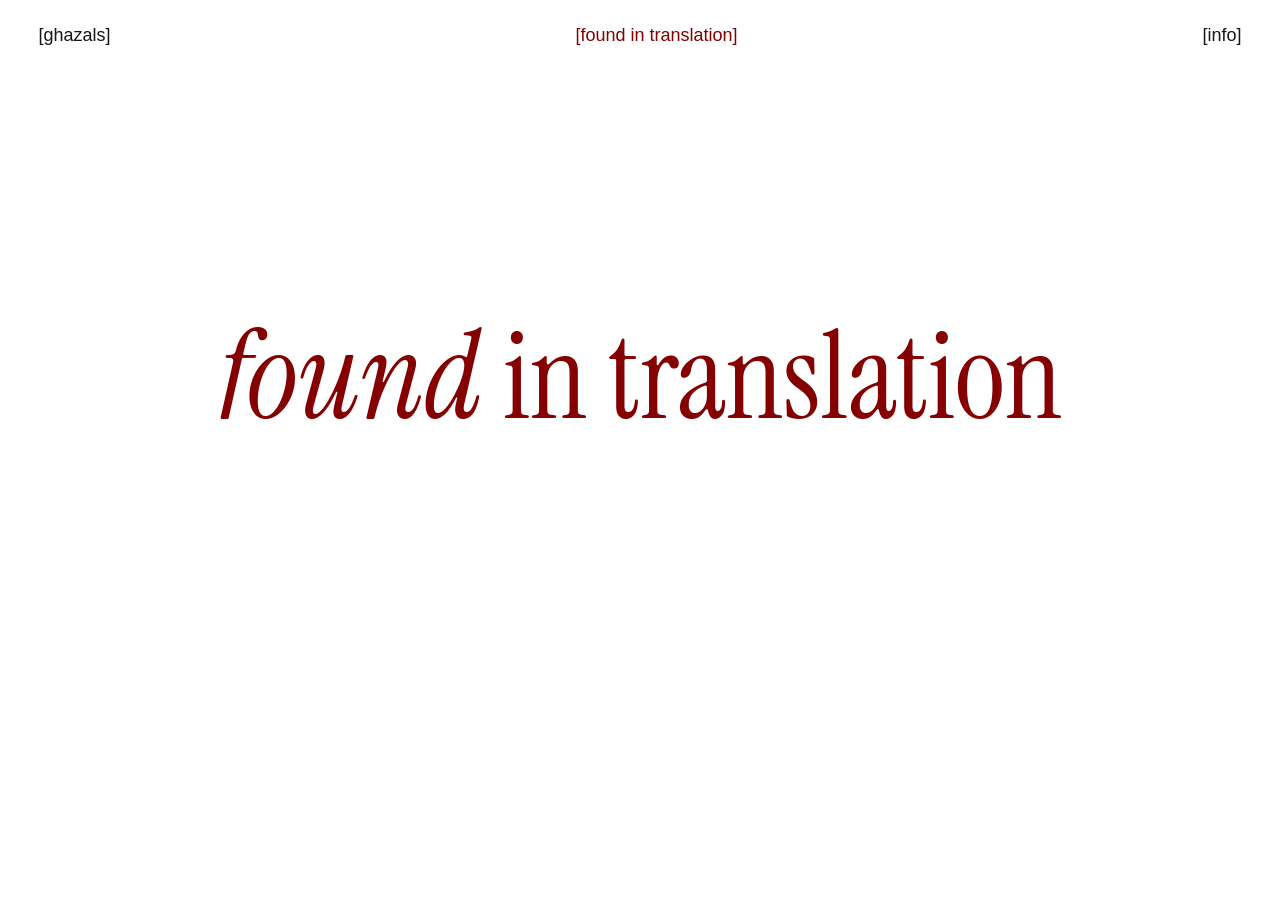
==== commit 5c62af04: "Literary layout: Helvetica, sentence-case headings, recordings only - Replace Atkinson with Helvetic" ====
--- a/index.html
+++ b/index.html
@@ -1,39 +1,36 @@
-<!DOCTYPE html> 
+<!DOCTYPE html>
 <html lang="en">
 <head>
-    <meta charset="UTF-8">
-    <meta name="viewport" content="width=device-width, initial-scale=1.0">
-    <title>Project 1</title>
-    <link rel="preconnect" href="https://fonts.googleapis.com">
-    <link rel="preconnect" href="https://fonts.gstatic.com" crossorigin>
-    <link href="https://fonts.googleapis.com/css2?family=Instrument+Serif:ital@0;1&display=swap" rel="stylesheet">
-    <link href="https://fonts.googleapis.com/css2?family=Sumana:wght@400;700&display=swap" rel="stylesheet">
-    <link rel="stylesheet" href="style.css">
+  <meta charset="UTF-8">
+  <meta name="viewport" content="width=device-width, initial-scale=1.0">
+  <title>Found in Translation</title>
+  <meta name="description" content="A collection of ghazals in their original scripts, with translations and recordings.">
+  <script>document.documentElement.classList.add("js");</script>
+  <link rel="preconnect" href="https://fonts.googleapis.com">
+  <link rel="preconnect" href="https://fonts.gstatic.com" crossorigin>
+  <link href="https://fonts.googleapis.com/css2?family=Instrument+Serif:ital@0;1&family=Sumana:wght@400;700&family=Noto+Nastaliq+Urdu:wght@400;600&display=swap" rel="stylesheet">
+  <link rel="stylesheet" href="style.css">
 </head>
-<body class="home">
-  <header>
-    <nav class="site-nav" aria-label="Site">
-      <a href="song.html" class="nav-link no-underline">[ghazals]</a>
-      <a href="index.html" class="nav-link no-underline" aria-current="page">[found in translation]</a>
-      <a href="info.html" class="nav-link no-underline">[info]</a>
-    </nav>
+<body>
+  <a class="skip" href="#main">Skip to content</a>
+  <header class="site-nav">
+    <a href="ghazals.html">[ghazals]</a>
+    <a href="index.html" aria-current="page">[found in translation]</a>
+    <a href="info.html">[info]</a>
   </header>
-  <div class="content">
+
+  <main id="main" class="home">
     <h1 id="title"><em>found</em> in translation</h1>
+  </main>
+
+  <div class="drift" aria-hidden="true">
+      <div><span class="drift-text" data-s="deva" lang="ur-Deva" dir="ltr">फ़ाउंड इन ट्रांसलेशन</span></div>
+      <div><span class="drift-text" data-s="arab" lang="ur" dir="rtl">بات کرنی مجھے مشکل</span></div>
+      <div><span class="drift-text" data-s="deva" lang="ur-Deva" dir="ltr">फ़ाउंड</span></div>
+      <div><span class="drift-text" data-s="arab" lang="ur" dir="rtl">کبھی ایسی تو نہ تھی</span></div>
+      <div><span class="drift-text" data-s="deva" lang="ur-Deva" dir="ltr">ट्रांसलेशन</span></div>
+      <div><span class="drift-text" data-s="arab" lang="ur" dir="rtl">جیسی اب ہے تری محفل</span></div>
+      <div><span class="drift-text" data-s="deva" lang="ur-Deva" dir="ltr">कभी ऐसी तो न थी</span></div>
   </div>
-  <!-- removed for now <h2 id="subtitle">....a collection of ghazals & their translations</h2> -->
-
-  <!-- Hindi Text Section -->
-  <div class="animated-text-wrapper">
-    <div class="text-container sumana-regular">
-        <div>फ़ाउंड इन ट्रांसलेशन</div>  <!-- 1 -->
-          <div>फ़ाउंड</div> <!-- 2 -->
-          <div>इन </div> <!-- 3 -->
-          <div>ट्रांसलेशन</div> <!-- 4 -->
-          <div>फ़ाउंड इन ट्रांसलेशन</div>  <!-- 5 -->
-          <div> इन ट्रांसलेशन</div>  <!-- 6 -->
-      </div>
-  </div>
-
 </body>
 </html>
--- a/style.css
+++ b/style.css
@@ -1,604 +1,971 @@
-*{
-margin: 0;
-padding: 0;
-box-sizing: border-box;
+/* Found in Translation
+
+   Type
+   --serif     Instrument Serif: titles, section titles, recordings, English translation
+   --sans      Helvetica: navigation, credits, controls, notes
+   --deva      Sumana: poetry and titles in Devanagari
+   --nastaliq  Noto Nastaliq Urdu: poetry and titles in Urdu script
+
+   Colour roles
+   --ink       text and titles
+   --ink-2     explanations and supporting text
+   --ink-3     labels, numerals, metadata (4.5:1 or better on white and on --wash)
+   --accent    one maroon, used for exactly three things:
+               the English translation, the site title, and interactive state
+               (hover, current page, selected option, focus ring)
+   --wash      background of a highlighted couplet
+   --rule      hairlines
+
+   Layout
+   --gutter    outer page margin
+   --rail      a narrow left column for the ghazal index and couplet numbers */
+
+:root {
+  --paper: #ffffff;
+  --ink: #161616;
+  --ink-2: #3f3f3f;
+  --ink-3: #636363;
+  --accent: #850000;
+  --wash: #f7eeee;
+  --rule: #e3dddd;
+
+  --serif: "Instrument Serif", Georgia, serif;
+  --sans: Helvetica, "Helvetica Neue", Arial, "Liberation Sans", "Nimbus Sans", sans-serif;
+  --deva: "Sumana", "Noto Serif Devanagari", serif;
+  --nastaliq: "Noto Nastaliq Urdu", "Jameel Noori Nastaleeq", serif;
+
+  --gutter: clamp(16px, 3vw, 44px);
+  --rail: 64px;
+  --wide: 1640px;
+  --ease: cubic-bezier(.2, .6, .2, 1);
+  --nav-h: 72px;
+}
+
+* {
+  margin: 0;
+  padding: 0;
+  box-sizing: border-box;
+}
+
+html {
+  scroll-padding-block-start: calc(var(--nav-h) + 24px);
 }
 
 body {
-font-family: "instrument-serif", serif;
-margin-top: 40px;
-padding-top: 60px;
-overflow-x: hidden;
-}
-header {
-padding: clamp(12px, 2vw, 25px) clamp(16px, 5.25vw, 75px); /* the side padding used to sit on each nav link */
-background-color: #ffffff;
-position: fixed;
-top: 0;
-width: 100%;
-z-index: 10;
-}
-/* Site nav: [ghazals] [found in translation] [info]; the current page is red */
+  font-family: var(--sans);
+  font-size: 18px;
+  line-height: 1.55;
+  color: var(--ink);
+  background: var(--paper);
+  padding-block-start: var(--nav-h);
+  overflow-x: hidden;
+  -webkit-text-size-adjust: 100%;
+}
+
+a {
+  color: inherit;
+  text-underline-offset: 4px;
+  text-decoration-thickness: 1px;
+}
+
+a:hover {
+  color: var(--accent);
+}
+
+:focus-visible {
+  outline: 2px solid var(--accent);
+  outline-offset: 3px;
+}
+
+.visually-hidden {
+  position: absolute;
+  inline-size: 1px;
+  block-size: 1px;
+  overflow: hidden;
+  clip: rect(0 0 0 0);
+  white-space: nowrap;
+}
+
+.skip {
+  position: absolute;
+  inset-inline-start: var(--gutter);
+  inset-block-start: -100px;
+  z-index: 20;
+  padding: 10px 16px;
+  background: var(--paper);
+  border: 2px solid var(--accent);
+}
+
+.skip:focus {
+  inset-block-start: 12px;
+}
+
+/* ---------- Scripts ---------- */
+
+[lang="ur-Deva"], [lang="hi"] {
+  font-family: var(--deva);
+}
+
+[lang="ur"] {
+  font-family: var(--nastaliq);
+}
+
+bdi.native {
+  color: var(--ink-3);
+}
+
+/* Only the chosen script and translation are shown.
+   <html data-script data-trans> is set in the markup and updated by ghazal.js. */
+html[data-script="deva"] [data-s]:not([data-s="deva"]),
+html[data-script="arab"] [data-s]:not([data-s="arab"]),
+html[data-script="latn"] [data-s]:not([data-s="latn"]),
+html[data-trans="en"] [data-t]:not([data-t="en"]),
+html[data-trans="hi"] [data-t]:not([data-t="hi"]) {
+  display: none;
+}
+
+/* ---------- Bracketed navigation ---------- */
+
 .site-nav {
-display: flex;
-flex-wrap: wrap;
-justify-content: space-between;
-align-items: center;
-column-gap: 0.5em;
-}
-.nav-link {
-font-family: "Instrument Serif", serif;
-font-size: clamp(18px, 0.9rem + 1.2vw, 30px);
-padding: 0;
-}
-.nav-link[aria-current] {
-color: #850000;
-}
-.nav-link:focus-visible {
-outline: 1px solid #850000;
-outline-offset: 4px;
-}
-
-
-/* [prev] / [next] */
-.pager {
+  position: fixed;
+  inset-block-start: 0;
+  inset-inline: 0;
+  z-index: 10;
   display: flex;
   justify-content: space-between;
-  max-width: 1100px;
-  margin: 0 auto;
-  padding: 25px clamp(16px, 3.5vw, 50px) 50px;
-  font-family: "Instrument Serif", serif;
-  font-size: clamp(20px, 1rem + 1.1vw, 30px);
-}
-
-.pager a:only-child {
-  margin-left: auto; /* a lone [next] sits on the right */
-}
-
-.pager a:focus-visible {
-  outline: 1px solid #850000;
-  outline-offset: 4px;
-}
-/* currently hidden 
-.scroll-to-top {
-position: fixed;
-bottom: 20px;
-right: 20px;
-width: 40px;
-height: 40px;
-cursor: pointer;
-z-index: 100;
-display: none;
-} */
-
-
-.grid-container {
-  display: grid;
-  grid-template-columns: repeat(6, 1fr); /* 6 equal */
-  gap: 10px; /* SPACE between */
-  width: 100%;
-  max-width: max-content; /* LIMIT ! */
-  margin: auto; /* CenterED */
-}
-
-.text-1 {
-  grid-column: 2 / span 3; /* Starts in column 1, for 2 columns */
-  word-wrap: break-word; /* Breaks long words */
-  overflow-wrap: break-word;
-}
-
-.text-2 {
-  grid-column: 3 / span 3; 
-  /* word-wrap: break-word;
-  overflow-wrap: break-word;*/
-}
-
-.text-3 {
-  grid-column: 2 / span 3; 
-  word-wrap: break-word; 
-  overflow-wrap: break-word;
-}
-
-.text-4 {
-  grid-column: 2 / span 3; /* text 4-7 for ghazals page */
-  word-wrap: break-word; 
-  overflow-wrap: break-word;
-}
-
-.text-5 {
-  grid-column: 4 / span 3; 
-  /* word-wrap: break-word;
-  overflow-wrap: break-word;*/
-}
-
-.text-6 {
-  grid-column: 2 / span 3; 
-  word-wrap: break-word; 
-  overflow-wrap: break-word;
-}
-
-.text-7 {
-  grid-column: 4 / span 3; 
-  word-wrap: break-word; 
-  overflow-wrap: break-word;
-}
-
-/* Couplets: each unit pairs the original with its translation (built by render.js) */
-.couplets {
-  max-width: 1100px;
-  margin: 0 auto 50px;
-  padding: 0 clamp(16px, 3.5vw, 50px);
-}
-
-.couplets-head,
-.couplet {
-  display: grid;
-  grid-template-columns: repeat(2, minmax(0, 1fr)); /* never wider than the page */
-  column-gap: 50px;
-}
-
-.couplets-head h2 {
-  padding: 0;
-}
-
-.couplet {
-  position: relative; /* anchors .couplet-n */
-  font-family: "Instrument Serif", serif;
-  font-size: clamp(20px, 1rem + 1.1vw, 30px);
-  line-height: 1.3;
-  margin-bottom: 30px;
-  overflow-wrap: break-word;
-  transition: opacity 0.2s;
-}
-
-.couplet .original {
-  font-family: "Sumana", serif;
-  color: #000000;
-}
-
-.translation {
-  color: #9d0000;
-}
-
-.deva {
-  font-family: "Sumana", serif;
-}
-
-/* [literal] / [translation] */
-.view-toggle {
+  align-items: center;
+  gap: 12px;
+  min-block-size: var(--nav-h);
+  padding-inline: var(--gutter);
+  background: var(--paper);
+}
+
+.site-nav a {
+  display: inline-flex;
+  align-items: center;
+  min-block-size: 44px;
+  font-size: 18px;
+  text-decoration: none;
+  color: var(--ink);
+  transition: color .18s var(--ease);
+}
+
+.site-nav a[aria-current="page"],
+.site-nav a:hover {
+  color: var(--accent);
+}
+
+/* ---------- Page frame ---------- */
+
+main {
+  max-inline-size: var(--wide);
+  margin-inline: auto;
+  padding: 0 var(--gutter) 72px;
+}
+
+.page-title {
+  font-family: var(--serif);
+  font-size: clamp(64px, 11vw, 150px);
+  font-weight: 400;
+  line-height: .95;
+  margin-block: 24px 48px;
+}
+
+.section {
+  padding-block: 56px 8px;
+}
+
+.section-title {
+  font-family: var(--serif);
+  font-size: clamp(32px, 3.4vw, 44px);
+  font-weight: 400;
+  line-height: 1.1;
+  margin-block-end: 20px;
+}
+
+/* Ghazal sections align with the title, leaving the rail for numbers */
+.work .section {
+  margin-inline-start: var(--rail);
+}
+
+.work .section .couplets,
+.work .section .columns-label {
+  margin-inline-start: calc(-1 * var(--rail));
+}
+
+.aside {
+  max-inline-size: 40em;
+  margin-block-end: 20px;
+  color: var(--ink-2);
+}
+
+/* ---------- Ghazal: title block ---------- */
+
+.work-head {
+  position: relative;
+  display: grid;
+  grid-template-columns: minmax(0, 1fr) minmax(16rem, 24rem);
+  column-gap: 64px;
+  align-items: start;
+  padding-block: 28px 48px;
+  padding-inline-start: var(--rail);
+  border-block-end: 1px solid var(--rule);
+}
+
+.work-titles {
+  grid-column: 1 / -1;
+}
+
+.work-index {
+  position: absolute;
+  inset-inline-start: 0;
+  inset-block-start: 28px;
+  padding-block-start: .45em;
+  font-size: 15px;
+  font-variant-numeric: tabular-nums;
+  letter-spacing: .02em;
+  color: var(--ink-3);
+}
+
+.work-title {
+  font-family: var(--serif);
+  font-size: clamp(54px, 9vw, 128px);
+  font-weight: 400;
+  line-height: .95;
+  letter-spacing: -.01em;
+  text-wrap: balance;
+}
+
+.work-title-script {
+  text-wrap: balance;
+  margin-block-start: 16px;
+  color: var(--ink-2);
+}
+
+.work-title-script [lang="ur-Deva"] {
+  font-size: clamp(34px, 4.8vw, 58px);
+  line-height: 1.35;
+}
+
+.work-title-script [lang="ur"] {
+  display: inline-block;
+  font-size: clamp(30px, 4.2vw, 50px);
+  line-height: 2.1;
+}
+
+html[data-script="latn"] .work-title-script {
+  display: none;
+}
+
+.intro {
+  grid-column: 1;
+  grid-row: 2;
+  max-inline-size: 40em;
+  margin-block-start: 36px;
+  font-size: 19px;
+  line-height: 1.65;
+  color: var(--ink-2);
+}
+
+.credits {
+  grid-column: 2;
+  grid-row: 2;
+  display: grid;
+  gap: 10px;
+  margin-block-start: 40px;
+  font-size: 17px;
+  line-height: 1.4;
+}
+
+.credits > div {
+  display: grid;
+  grid-template-columns: 8.5em 1fr;
+  gap: 12px;
+}
+
+.credits dt {
+  color: var(--ink-3);
+}
+
+.credits .note {
+  color: var(--ink-3);
+}
+
+/* ---------- Choices: recordings, script, translation ---------- */
+
+.choice {
+  border: 0;
+  min-inline-size: 0;
+}
+
+.choice legend {
+  float: inline-start;
+  margin-inline-end: 16px;
+  min-block-size: 44px;
   display: flex;
-  gap: 0.5em;
-  margin: -10px 0 30px 50%;
-  padding-left: 25px; /* half the column gap: lines up with the translation column */
-}
-
-.view-toggle button {
-  font: inherit;
-  font-family: "Instrument Serif", serif;
-  font-size: clamp(20px, 1rem + 1.1vw, 30px);
-  color: #000000;
-  background: none;
-  border: 0;
-  padding: 0;
+  align-items: center;
+  font-size: 16px;
+  color: var(--ink-3);
+}
+
+.choice-options {
+  display: flex;
+  flex-wrap: wrap;
+  column-gap: 22px;
+}
+
+.choice label {
+  position: relative;
   cursor: pointer;
 }
 
-.view-toggle button[aria-pressed="true"] {
-  color: #9d0000;
-}
-
-.view-toggle button:hover {
-  color: #850000;
-}
-
-/* Literal view: the gloss sits above the translation, so the gap shows */
-.gloss {
-  display: none;
-  font-style: italic;
-  color: #000000;
-}
-
-.couplets[data-view="literal"] .gloss {
-  display: block;
-  margin-bottom: 0.4em;
-}
-
-/* Glossary words: underlined in the original; the note opens under the line */
-.term {
-  font: inherit;
-  color: inherit;
-  background: none;
-  border: 0;
-  padding: 0;
-  text-indent: 0;
-  position: relative;
-  z-index: 1; /* above the next line's tall Devanagari line box, so the pointer reaches it */
-  cursor: pointer;
-  text-decoration: underline;
+.choice input {
+  position: absolute;
+  opacity: 0;
+  inline-size: 1px;
+  block-size: 1px;
+}
+
+.choice label > span {
+  display: inline-flex;
+  align-items: center;
+  gap: 8px;
+  min-block-size: 44px;
+  font-size: 17px;
+  color: var(--ink-2);
+  text-decoration: underline transparent;
+  text-underline-offset: 6px;
   text-decoration-thickness: 1px;
-  text-underline-offset: 0.3em;
-}
-
-.term[aria-expanded="true"] {
-  text-decoration-color: #9d0000;
-}
-
-.term:focus-visible {
-  outline: 1px solid #850000;
+  transition: color .18s var(--ease), text-decoration-color .18s var(--ease);
+}
+
+.choice label:hover > span,
+.choice input:checked + span {
+  color: var(--accent);
+  text-decoration-color: currentColor;
+}
+
+.choice input:focus-visible + span {
+  outline: 2px solid var(--accent);
   outline-offset: 2px;
 }
 
-.term-note {
-  display: block;
-  font-family: "Instrument Serif", serif;
-  font-style: italic;
-  font-size: 0.75em;
-  color: #000000;
-  padding-left: 1em;
-  margin-bottom: 0.3em;
-}
-
-.term-note[hidden] {
-  display: none;
-}
-
-.couplet .line {
-  display: block;
-  position: relative; /* fixed paint order, so dimming a line never changes which line is under the pointer */
-  padding-left: 1em; /* hanging indent: a wrapped line reads as a continuation */
-  text-indent: -1em;
-  transition: opacity 0.2s;
-}
-
-/* Highlight: everything except the active couplet (and line) recedes */
-.couplets.is-active .couplet:not(.is-active),
-.couplet.has-line .line:not(.is-active) {
-  opacity: 0.3;
-}
-
-/* A couplet the selected version does not sing; hovering or focusing it brings it back */
-.couplet.unsung {
-  opacity: 0.3;
-}
-
-.couplets .couplet.unsung.is-active {
-  opacity: 1;
-}
-
-.couplet-n {
-  position: absolute;
-  left: -2em;
-  top: 0.4em;
-  font-family: "Instrument Serif", serif;
-  font-size: 0.6em;
-  color: #000000;
-}
-
-.couplet:focus {
-  outline: none;
-}
-
-/* Versions: renditions and the map of which couplets each one sings, in order */
-.versions {
-  max-width: 1100px;
-  margin: 0 auto 50px;
-  padding: 0 clamp(16px, 3.5vw, 50px);
-}
-
-.versions h2 {
-  padding: 0;
-}
-
-.versions ul {
-  list-style: none;
-}
-
-.version-row {
+.choice bdi[lang="ur"] {
+  font-size: 18px;
+  line-height: 1;
+}
+
+/* Recording names are set in the serif: they are the performers, not settings */
+.renditions label > span {
+  font-family: var(--serif);
+  font-size: 28px;
+  line-height: 1.1;
+  color: var(--ink);
+}
+
+.read-head {
   display: flex;
   flex-wrap: wrap;
   align-items: baseline;
-  column-gap: 1em;
-  font-family: "Instrument Serif", serif;
-  font-size: clamp(20px, 1rem + 1.1vw, 30px);
-  line-height: 1.3;
-}
-
-.version-pick {
-  font: inherit;
-  color: #000000;
-  background: none;
-  border: 0;
-  padding: 0;
-  cursor: pointer;
-  text-align: left;
+  justify-content: space-between;
+  gap: 8px 40px;
+  margin-block-end: 12px;
+}
+
+.read-head .section-title {
+  margin-block-end: 0;
+}
+
+.controls {
   display: flex;
   flex-wrap: wrap;
-  align-items: baseline;
-  column-gap: 1em;
-}
-
-.version-name {
-  min-width: 10em;
-}
-
-.version-map {
+  gap: 0 36px;
+}
+
+.controls:empty {
+  display: none;
+}
+
+/* ---------- Listen ---------- */
+
+.recording {
+  display: grid;
+  grid-template-columns: minmax(0, 640px) minmax(14rem, 1fr);
+  gap: 20px 48px;
+  align-items: start;
+  margin-block-start: 20px;
+}
+
+.player {
+  grid-column: 1;
+  grid-row: 1;
+}
+
+.now {
+  grid-column: 2;
+  grid-row: 1;
+  max-inline-size: 30em;
+  font-size: 17px;
+  line-height: 1.55;
+  color: var(--ink-2);
+}
+
+.now .ctx::first-letter {
+  text-transform: uppercase;
+}
+
+.now .about {
+  margin-block-start: 10px;
+  color: var(--ink-3);
+}
+
+.player iframe {
+  display: block;
+  inline-size: 100%;
+  border: 0;
+}
+
+.player .yt {
+  aspect-ratio: 16 / 9;
+}
+
+.player .bc {
+  block-size: 120px;
+}
+
+.player .elsewhere {
+  margin-block-start: 10px;
+  font-size: 16px;
+  color: var(--ink-2);
+}
+
+/* Native audio player, for recordings hosted with the site */
+.audio {
+  display: grid;
+  grid-template-columns: auto 1fr auto;
+  align-items: center;
+  gap: 16px;
+}
+
+.audio button {
+  inline-size: 52px;
+  block-size: 52px;
+  border-radius: 50%;
+  border: 1px solid var(--ink);
+  background: var(--paper);
+  color: var(--ink);
+  font: inherit;
+  font-size: 15px;
+  cursor: pointer;
+}
+
+.audio button:hover {
+  border-color: var(--accent);
+  color: var(--accent);
+}
+
+.audio input[type="range"] {
+  inline-size: 100%;
+  block-size: 24px;
+  accent-color: var(--accent);
+}
+
+.audio .time {
+  font-variant-numeric: tabular-nums;
+  font-size: 16px;
+  color: var(--ink-2);
+}
+
+/* ---------- Poem and translation ---------- */
+
+.columns-label {
+  display: grid;
+  grid-template-columns: 1fr 1fr;
+  gap: 64px;
+  padding-block-end: 10px;
+  padding-inline: var(--rail) 20px;
+  font-size: 15px;
+  color: var(--ink-3);
+  border-block-end: 1px solid var(--rule);
+}
+
+.columns-label .tr-label {
+  color: var(--accent);
+}
+
+.couplets {
+  list-style: none;
+}
+
+.couplet {
+  position: relative;
+  display: grid;
+  grid-template-columns: 1fr 1fr;
+  gap: 10px 64px;
+  align-items: start;
+  padding-block: 26px;
+  padding-inline: var(--rail) 20px;
+  border-block-end: 1px solid var(--rule);
+  transition: background-color .22s var(--ease);
+}
+
+.couplet:focus {
+  outline: none;
+}
+
+.couplet:focus-visible {
+  outline: 2px solid var(--accent);
+  outline-offset: -2px;
+}
+
+.couplet.is-active {
+  background: var(--wash);
+}
+
+.c-num {
+  position: absolute;
+  inset-inline-start: 0;
+  inset-block-start: 30px;
+  font-size: 15px;
+  font-variant-numeric: tabular-nums;
+  color: var(--ink-3);
+}
+
+.couplet.is-active .c-num {
+  color: var(--accent);
+}
+
+.l {
+  display: block;
+  padding-inline-start: 1em;
+  text-indent: -1em;
+}
+
+/* Each script gets its own size and leading, set by eye in the browser. */
+.src [lang="ur-Deva"] {
+  font-size: 25px;
+  line-height: 1.8;
+}
+
+.src [lang="ur"] {
+  font-size: 24px;
+  line-height: 2.35;
+}
+
+.src [lang="ur-Latn"] {
+  font-family: var(--sans);
+  font-size: 20px;
+  line-height: 1.75;
+}
+
+.src .refrain {
+  color: var(--ink-2);
+}
+
+.tr {
+  font-family: var(--serif);
+  font-size: 27px;
+  line-height: 1.4;
+  color: var(--accent);
+}
+
+.tr-missing,
+.text-note {
+  font-family: var(--sans);
+  font-size: 16px;
+  color: var(--ink-3);
+}
+
+/* Glossary: opens with its couplet when scripting is on, always shown otherwise */
+.gloss {
+  grid-column: 1 / -1;
+  display: grid;
+  grid-template-rows: 1fr;
+  transition: grid-template-rows .26s var(--ease), opacity .26s var(--ease);
+}
+
+.gloss > dl {
+  overflow: hidden;
   display: flex;
   flex-wrap: wrap;
-}
-
-.map-mark {
-  width: 1.4em;
+  gap: 6px 32px;
+  padding-block-start: 10px;
+  font-size: 16px;
+  line-height: 1.5;
+  color: var(--ink-2);
+}
+
+.gloss dt {
+  display: inline;
+  color: var(--ink);
+}
+
+.gloss .term[lang="ur-Deva"] { font-size: 19px; }
+.gloss .term[lang="ur"] { font-size: 18px; line-height: 2; }
+.gloss .term[lang="ur-Latn"] { font-weight: 700; }
+
+.gloss .tl {
+  margin-inline-start: 8px;
+  color: var(--ink-3);
+}
+
+html[data-script="latn"] .gloss .tl {
+  display: none;
+}
+
+.gloss dd {
+  display: inline;
+}
+
+.gloss dd::before {
+  content: ": ";
+}
+
+.js .gloss {
+  grid-template-rows: 0fr;
+  opacity: 0;
+}
+
+.js .couplet.is-active .gloss {
+  grid-template-rows: 1fr;
+  opacity: 1;
+}
+
+/* ---------- Notes and sources: quiet endnotes ---------- */
+
+.endnotes {
+  max-inline-size: 46em;
+  font-size: 16px;
+  line-height: 1.65;
+  color: var(--ink-2);
+}
+
+.endnotes .section-title {
+  font-size: 30px;
+  color: var(--ink);
+}
+
+.endnotes > p,
+.endnotes > div {
+  margin-block-start: 14px;
+}
+
+.endnotes b {
+  font-weight: 700;
+  color: var(--ink);
+}
+
+.endnotes ul {
+  list-style: none;
+  margin-block-start: 4px;
+}
+
+.endnotes li + li {
+  margin-block-start: 4px;
+}
+
+.endnotes .missing {
+  color: var(--ink-3);
+}
+
+/* ---------- Previous / next ---------- */
+
+.pager {
+  display: grid;
+  grid-template-columns: 1fr 1fr;
+  gap: 24px;
+  max-inline-size: var(--wide);
+  margin-inline: auto;
+  padding: 32px var(--gutter) 64px;
+  border-block-start: 1px solid var(--rule);
+}
+
+.pager a {
+  display: block;
+  padding-block: 6px;
+  text-decoration: none;
+  color: var(--ink);
+}
+
+.pager .next {
+  grid-column: 2;
+  text-align: end;
+}
+
+.pager .dir {
+  display: block;
+  font-size: 16px;
+  color: var(--ink-2);
+}
+
+.pager .to {
+  display: block;
+  margin-block-start: 2px;
+  font-family: var(--serif);
+  font-size: 30px;
+  line-height: 1.2;
+}
+
+.pager a:hover .dir,
+.pager a:hover .to {
+  color: var(--accent);
+}
+
+/* ---------- Ghazal list ---------- */
+
+.entries {
+  list-style: none;
+}
+
+.entry {
+  display: grid;
+  grid-template-columns: var(--rail) minmax(0, 1fr);
+  padding-block: 32px;
+  border-block-start: 1px solid var(--rule);
+}
+
+.entry .n {
+  padding-block-start: 14px;
+  font-size: 15px;
+  font-variant-numeric: tabular-nums;
+  color: var(--ink-3);
+}
+
+.entry h2 {
+  font-family: var(--serif);
+  font-size: clamp(38px, 5vw, 60px);
+  font-weight: 400;
+  line-height: 1.05;
+}
+
+.entry h2 a {
+  text-decoration: none;
+}
+
+.entry .meta {
+  margin-block-start: 8px;
+  font-size: 16px;
+  color: var(--ink-3);
+}
+
+.entry .summary {
+  margin-block-start: 14px;
+  max-inline-size: 40em;
+  line-height: 1.65;
+  color: var(--ink-2);
+}
+
+/* ---------- Info ---------- */
+
+.prose {
+  display: grid;
+  grid-template-columns: minmax(0, 1fr) minmax(0, 1fr);
+  gap: 56px 64px;
+}
+
+.prose section {
+  max-inline-size: 36em;
+}
+
+.prose h2 {
+  font-family: var(--serif);
+  font-size: clamp(34px, 3.6vw, 48px);
+  font-weight: 400;
+  line-height: 1.1;
+}
+
+.prose p {
+  margin-block-start: 14px;
+  font-size: 19px;
+  line-height: 1.7;
+  color: var(--ink-2);
+}
+
+/* ---------- Home ---------- */
+
+.home {
+  min-block-size: calc(100vh - var(--nav-h) - 72px);
+  display: grid;
+  place-items: center;
+}
+
+#title {
+  position: relative;
+  z-index: 1;
+  font-family: var(--serif);
+  font-size: clamp(56px, 9.5vw, 128px);
+  font-weight: 400;
+  line-height: .95;
   text-align: center;
-}
-
-.version-pick[aria-pressed="true"] {
-  color: #9d0000;
-}
-
-.version-pick:hover,
-.version-link:hover {
-  color: #850000;
-}
-
-.version-pick:focus-visible,
-.version-link:focus-visible {
-  outline: 1px solid #850000;
-  outline-offset: 4px;
-}
-
-.version-note {
-  font-style: italic;
-  font-size: 0.75em;
-}
-
-.couplet:focus-visible {
-  outline: 1px solid #850000;
-  outline-offset: 10px;
+  color: var(--accent);
+  margin-block-end: 8vh;
+}
+
+.drift {
+  position: fixed;
+  inset: 0;
+  z-index: -1;
+  overflow: hidden;
+  pointer-events: none;
+}
+
+.drift > div {
+  position: absolute;
+  opacity: 0;
+  color: var(--ink-3);
+  animation: drift 12s linear infinite;
+}
+
+.drift [lang="ur-Deva"] { font-size: 26px; }
+.drift [lang="ur"] { font-size: 23px; line-height: 2.2; }
+
+.drift > div:nth-child(1) { inset-inline-start: 8vw;  inset-block-start: 18vh; animation-delay: 0s; }
+.drift > div:nth-child(2) { inset-inline-start: 58vw; inset-block-start: 14vh; animation-delay: 4s; }
+.drift > div:nth-child(3) { inset-inline-start: 52vw; inset-block-start: 66vh; animation-delay: 8s; }
+.drift > div:nth-child(4) { inset-inline-start: 12vw; inset-block-start: 72vh; animation-delay: 6s; }
+.drift > div:nth-child(5) { inset-inline-start: 74vw; inset-block-start: 28vh; animation-delay: 2s; }
+.drift > div:nth-child(6) { inset-inline-start: 5vw;  inset-block-start: 58vh; animation-delay: 10s; }
+.drift > div:nth-child(7) { inset-inline-start: 36vw; inset-block-start: 84vh; animation-delay: 5s; }
+
+@keyframes drift {
+  0%   { opacity: 0; transform: scale(.9); }
+  20%  { opacity: .7; transform: scale(1); }
+  45%  { opacity: .7; }
+  70%  { opacity: 0; transform: scale(1.35); }
+  100% { opacity: 0; }
+}
+
+/* ---------- Medium screens ---------- */
+
+@media (max-width: 1000px) {
+  .work-head {
+    grid-template-columns: minmax(0, 1fr);
+  }
+
+  .credits {
+    grid-column: 1;
+    grid-row: 3;
+    margin-block-start: 28px;
+  }
+
+  .recording {
+    grid-template-columns: minmax(0, 1fr);
+  }
+
+  .now {
+    grid-column: 1;
+    grid-row: 1;
+  }
+
+  .player {
+    grid-row: 2;
+    max-inline-size: 640px;
+  }
+
+  .prose {
+    grid-template-columns: minmax(0, 1fr);
+  }
+}
+
+/* ---------- Small screens ---------- */
+
+@media (max-width: 760px) {
+  :root {
+    --nav-h: 60px;
+    --rail: 36px;
+  }
+
+  body {
+    font-size: 17px;
+  }
+
+  .site-nav a {
+    font-size: 16px;
+  }
+
+  /* On phones the index sits above the title and text uses the full width */
+  .work-head {
+    display: flex;
+    flex-direction: column;
+    padding-inline-start: 0;
+  }
+
+  .intro { order: 1; }
+  .credits { order: 2; }
+
+  .work-index {
+    position: static;
+    padding-block-start: 0;
+    margin-block-end: 6px;
+  }
+
+  .work .section {
+    margin-inline-start: 0;
+  }
+
+  .work .section .couplets,
+  .work .section .columns-label {
+    margin-inline-start: 0;
+  }
+
+  .credits > div {
+    grid-template-columns: 7.5em 1fr;
+  }
+
+  .columns-label {
+    display: none;
+  }
+
+  .couplet {
+    grid-template-columns: 1fr;
+    padding-block: 22px;
+    padding-inline-end: 8px;
+  }
+
+  .c-num {
+    inset-block-start: 26px;
+  }
+
+  .src [lang="ur-Deva"] { font-size: 20px; }
+  .src [lang="ur"] { font-size: 19px; line-height: 2.3; }
+  .src [lang="ur-Latn"] { font-size: 18px; }
+
+  .tr {
+    font-size: 23px;
+    padding-block-start: 4px;
+  }
+
+  .renditions label > span {
+    font-size: 23px;
+  }
+
+  .choice legend {
+    float: none;
+    min-block-size: 0;
+    margin-block-end: 2px;
+  }
+
+  .pager .to {
+    font-size: 22px;
+  }
+
+  .drift [lang="ur-Deva"] { font-size: 18px; }
+  .drift [lang="ur"] { font-size: 17px; }
+
+  .drift > div:nth-child(2) { inset-inline-start: 40vw; inset-block-start: 10vh; }
+  .drift > div:nth-child(5) { inset-inline-start: 56vw; inset-block-start: 26vh; }
+  .drift > div:nth-child(6) { inset-block-start: 62vh; }
 }
 
 @media (prefers-reduced-motion: reduce) {
-  .couplet,
-  .couplet .line {
-    transition: none;
-  }
-}
-
-
-
-.no-underline {
-  text-decoration: none;
-  color: inherit;
-  }
-
-  .no-underline h2{
-    text-decoration: none;
-    color: inherit;
-    }
-
-  .no-underline:hover {
-    color: #a60000; /* Prevents color change on hover */
-  }
-
-.instrument-serif-regular {
-font-family: "Instrument Serif", serif;
-font-weight: 400;
-font-style: normal;
-}
-.instrument-serif-regular-italic {
-font-family: "Instrument Serif", serif;
-font-weight: 400;
-font-style: italic;
-}
-/* Apply specific font styles to elements */
-p {
-  font-family: "Instrument Serif", serif;
-  font-size: clamp(20px, 1rem + 1.1vw, 30px);
-  font-weight: lighter;
-  padding-left: clamp(16px, 3.5vw, 50px);
-  padding-right: clamp(16px, 3.5vw, 50px);
-  margin-bottom: 50px;
-}
-  h3 {
-  font-family: "Instrument Serif", serif;
-  font-size: clamp(20px, 1rem + 1.1vw, 30px);
-  font-weight: lighter;
-  /* padding-left: 160px; */
-  padding-left: clamp(16px, 3.5vw, 50px);
-  padding-right: clamp(16px, 3.5vw, 50px);
-  margin-bottom: 0px;
-  }
-h2 {
-font-family: "Instrument Serif", serif;
-font-size: clamp(30px, 1.2rem + 2.2vw, 50px);
-font-weight: lighter;
-color: rgb(0, 0, 0);
-padding-left: clamp(16px, 3.5vw, 50px);
-padding-right: clamp(16px, 3.5vw, 50px);
-margin-bottom: 0px;
-line-height: 1.6;
-}
-h1 {
-font-family: "Instrument Serif", serif;
-font-size: clamp(64px, 2rem + 9vw, 150px);
-font-weight: lighter;
-color: #850000;
-padding-left: clamp(16px, 3.5vw, 50px);
-padding-right: clamp(16px, 3.5vw, 50px);
-/* padding-top: 20px;
-margin-bottom: 20px; */
-}
-
-/* Song pages: a smaller title, so the verses lead */
-.song-title {
-  font-size: clamp(44px, 1.5rem + 5vw, 96px);
-  line-height: 1.05;
-  margin-bottom: 0.3em;
-}
-
-.sumana-regular {
-  font-family: "Sumana", serif;
-  font-weight: 400;
-  font-style: normal;
-  line-height: 1.3;
-}
-
-.sumana-bold {
-  font-family: "Sumana", serif;
-  font-weight: 700;
-  font-style: normal;
-  line-height: 1.3;
-}
-
-/* Narrow screens: each couplet stacks, original above translation */
-@media (max-width: 700px) {
-  .couplets-head {
-    display: none; /* black and red already tell the two apart */
-  }
-
-  .couplet {
-    grid-template-columns: minmax(0, 1fr);
-    row-gap: 0.4em;
-  }
-
-  .couplet-n {
-    position: static;
-    order: -1; /* above the couplet instead of in a margin there is no room for */
-  }
-
-  .view-toggle {
-    margin-left: 0;
-    padding-left: 0;
-  }
-
-  .version-name {
-    min-width: 0;
-  }
-}
-
-/* Responsive design */
-@media (max-width: 768px) {
-  .grid-container {
-    grid-template-columns: minmax(0, 1fr); /* one column: titles and blurbs run full width */
-  }
-  .grid-container > * {
-    grid-column: 1 / -1;
-  }
-}
-
-/* Landing page (index.html): title over drifting Devanagari */
-.home header {
-  background-color: transparent; /* lets the animation show behind the nav */
-}
-
-#title {
-  font-size: clamp(64px, 2rem + 8vw, 130px);
-  text-align: center;
-  top: 13vw;
-  position: relative;
-  z-index: 1; /* above the animation */
-  color: #850000;
-}
-
-.animated-text-wrapper {
-  position: absolute;
-  top: 0;
-  left: 0;
-  width: 100vw;
-  height: 100vh;
-  overflow: hidden;
-  z-index: -1; /* behind other content */
-}
-
-.text-container {
-  font-weight: lighter;
-  font-family: "Sumana", serif;
-  font-size: 40px;
-  line-height: normal;
-  position: absolute;
-  top: 0;
-  left: 0;
-  width: 100%;
-  height: 100%;
-  display: flex;
-  justify-content: center;
-  align-items: center;
-}
-
-.text-container > div {
-  animation: come2life linear 10s infinite;
-  transform-origin: center center;
-  opacity: 0;
-  position: absolute;
-  color: rgb(0, 0, 0);
-}
-
-.text-container > div:nth-child(1) {
-  left: 10vw;
-  top: 20vh;
-  animation-delay: 0s;
-}
-
-.text-container > div:nth-child(2) {
-  left: 55vw;
-  top: 15vh;
-  animation-delay: 4s;
-}
-
-.text-container > div:nth-child(3) {
-  left: 50vw;
-  top: 50vh;
-  animation-delay: 8s;
-}
-
-.text-container > div:nth-child(4) {
-  left: 25vw;
-  top: 70vh;
-  animation-delay: 6s;
-}
-
-.text-container > div:nth-child(5) {
-  top: 70vh;
-  animation-delay: 2s;
-  right: 15vw;
-}
-
-.text-container > div:nth-child(6) {
-  top: 10vh;
-  animation-delay: 8s;
-  right: 15vw;
-  font-size: xx-large;
-}
-
-@keyframes come2life {
-  0% {
-    transform: scale3d(0, 0, 1) rotate(0.02deg);
-    opacity: 0;
-    filter: blur(10px);
-  }
-  25% {
-    transform: scale3d(1, 1, 1) rotate(0.02deg);
-    opacity: 1;
-    filter: blur(0px);
-  }
-  40% {
-    opacity: 1;
-    filter: blur(0px);
-  }
-  80% {
-    opacity: 0;
-  }
-  100% {
-    transform: scale3d(4, 4, 1) rotate(0.02deg);
-    filter: blur(10px);
-  }
-}
-
-@media (max-width: 768px) {
-  .animated-text-wrapper {
-    height: 60vh;
-  }
-
-  .text-container > div {
-    font-size: 24px;
-  }
-}
+  *,
+  *::before,
+  *::after {
+    transition-duration: 0s !important;
+  }
+
+  .drift > div {
+    animation: none;
+    opacity: .35;
+  }
+}
